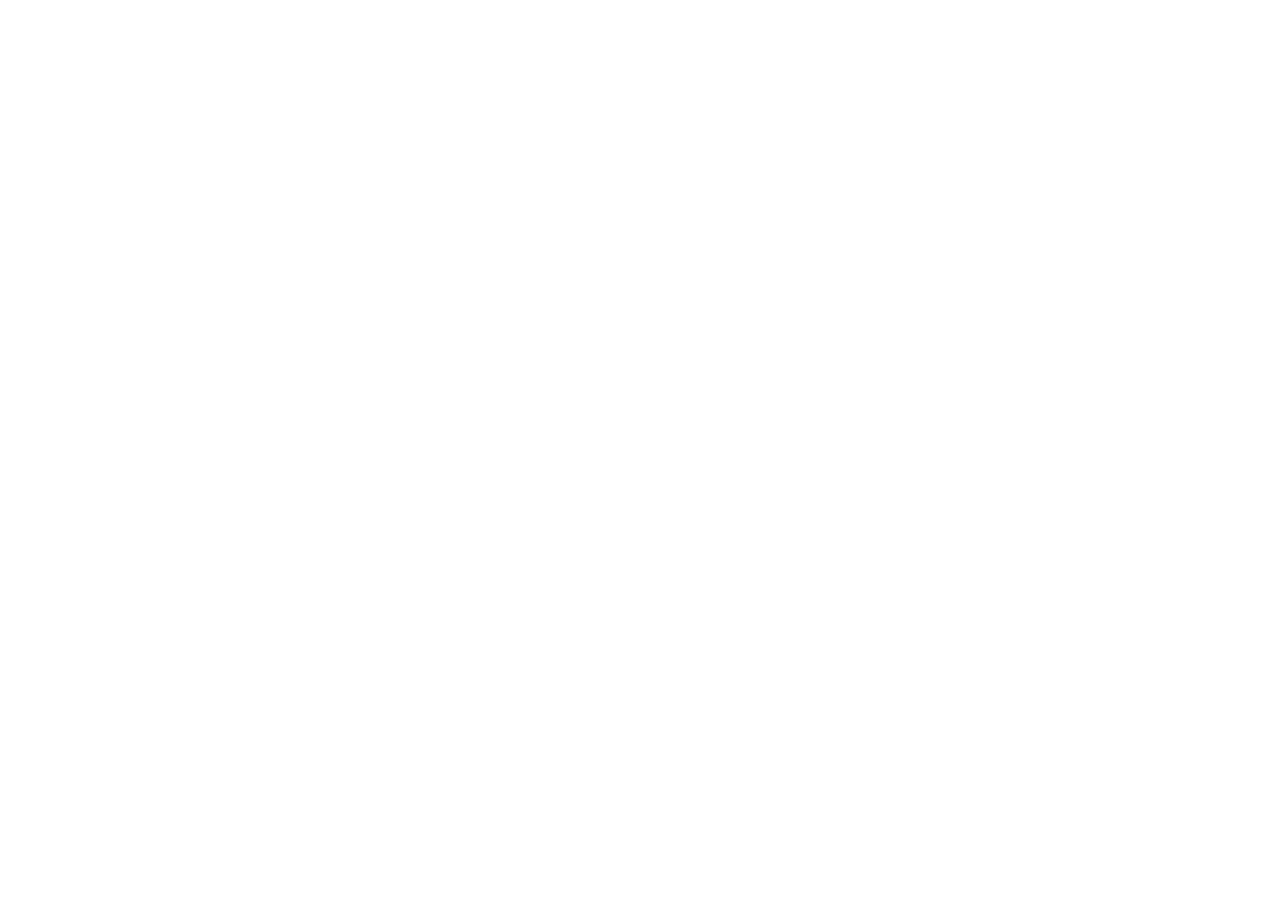
==== index.html @ 8d55d1f6 "first commit" ====
<!DOCTYPE html>
<html lang="en">
<head>
    <meta charset="UTF-8">
    <meta name="viewport" content="width=device-width, initial-scale=1.0">
    <title>Document</title>
</head>
<body>
    
</body>
</html>
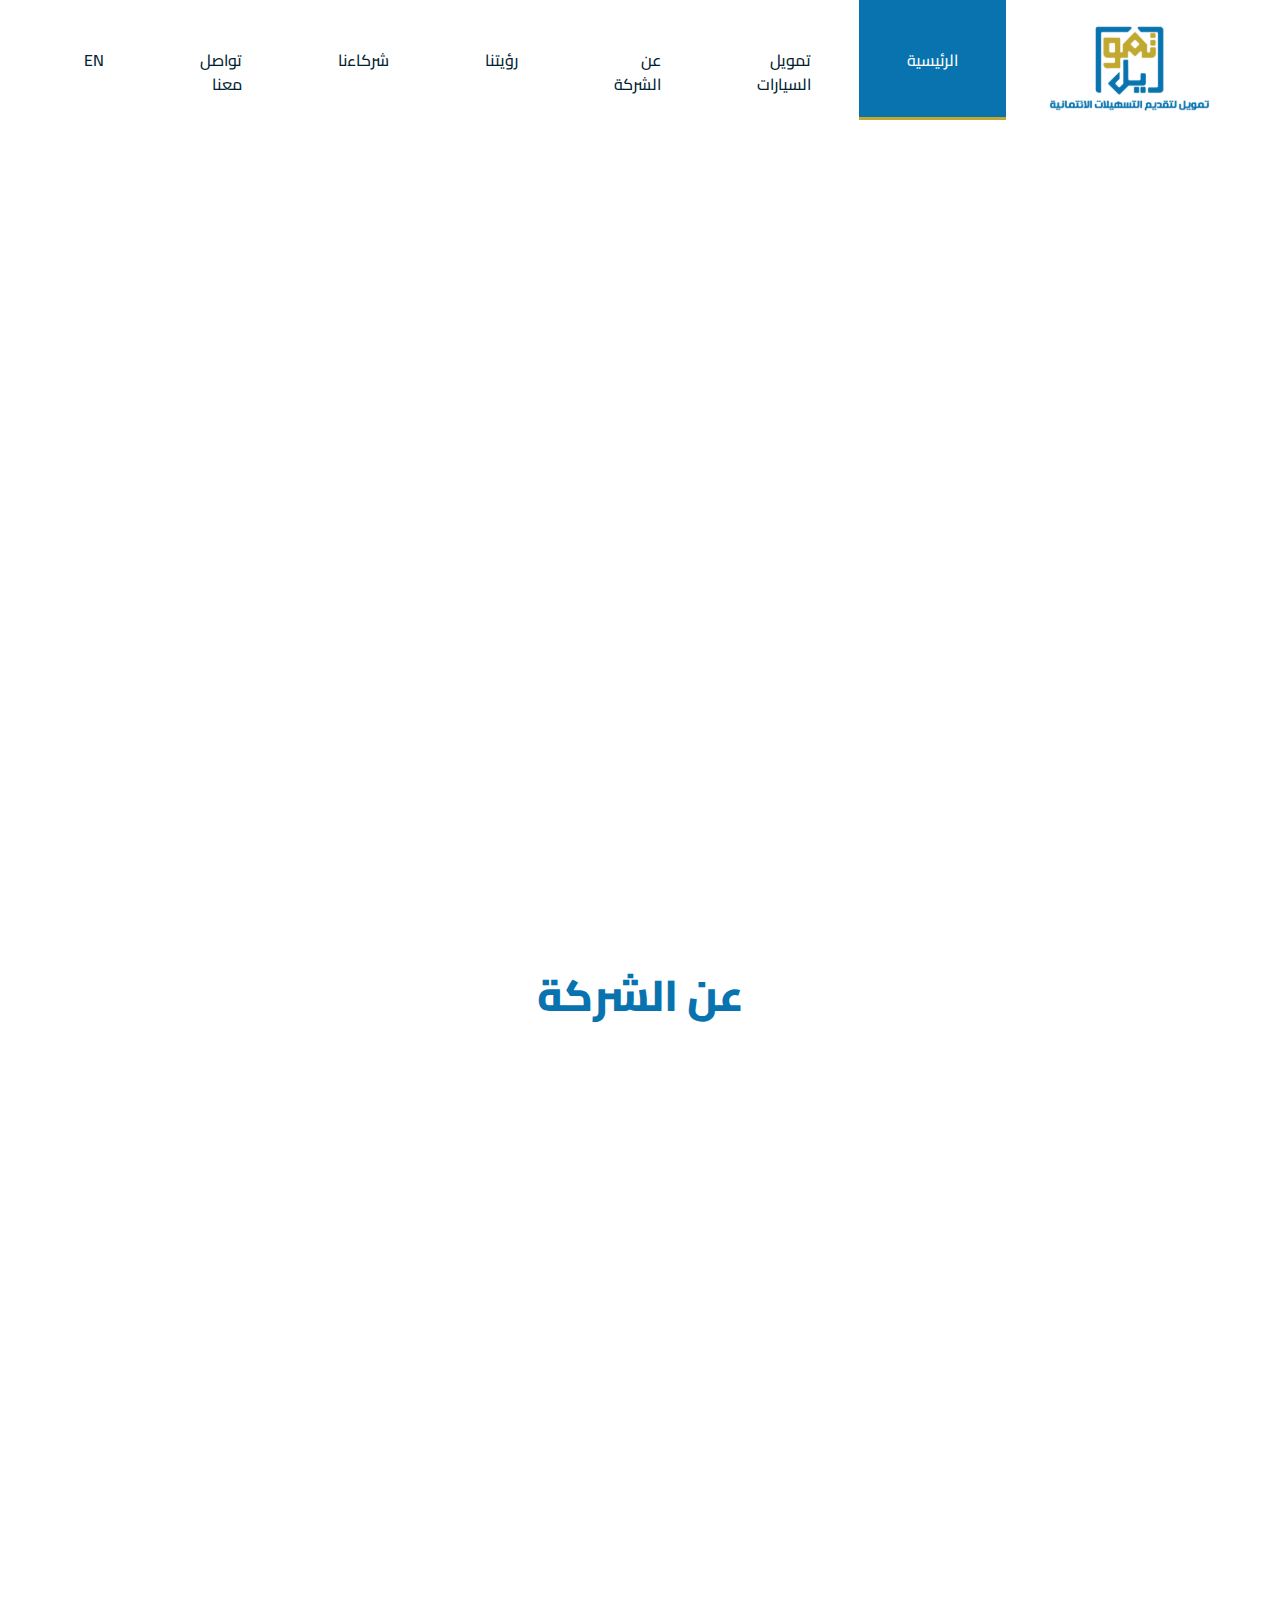
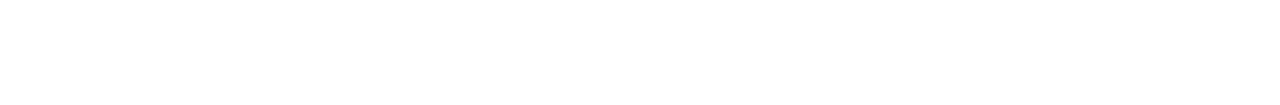
==== commit 94e29078: "commit" ====
--- a/index.html
+++ b/index.html
@@ -1,11 +1,161 @@
 <!DOCTYPE html>
-<html lang="en">
+<html dir="rtl" lang="ar">
+
 <head>
-    <meta charset="UTF-8">
-    <meta name="viewport" content="width=device-width, initial-scale=1.0">
-    <title>Document</title>
+  <meta charset="UTF-8" />
+  <meta name="description" content="" />
+  <meta name="keywords" content="" />
+  <meta name="author" content="" />
+  <meta http-equiv="X-UA-Compatible" content="IE=edge" />
+  <meta name="viewport" content="width=device-width, initial-scale=1" />
+  <meta property="og:url" content="" />
+  <meta property="og:type" content="article" />
+  <meta property="og:title" content="" />
+  <meta property="og:description" content="" />
+  <meta property="og:image" content="" />
+  <title>Tamweel</title>
+
+  <link rel="shortcut icon" href="SiteAssets/images/logo.svg" sizes="25x25" />
+
+  <!-- Stylesheets -->
+  <link rel="stylesheet" href="SiteAssets/bootstrap-5.1.3/dist/css/bootstrap.min.css">
+  <link rel="stylesheet" href="SiteAssets/fontawesome-free-5.15.4-web/css/all.min.css">
+  <link rel="stylesheet" href="SiteAssets/css/animate.min.css">
+  <link rel="stylesheet" href="SiteAssets/aos-master/dist/aos.css">
+
+  <!-- Main Style -->
+  <link rel="stylesheet" href="SiteAssets/css/style.css" type="text/css" />
+
+  <!-- Owl Carousel -->
+  <link rel="stylesheet" href="SiteAssets/OwlCarousel2-2.3.4/dist/assets/owl.carousel.min.css" />
+  <link rel="stylesheet" href="SiteAssets/OwlCarousel2-2.3.4/dist/assets/owl.theme.default.min.css" />
+
+  <!-- include Gallery (lightbox) plugin -->
+  <link rel="stylesheet" href="SiteAssets/lightbox/css/lightbox.min.css" />
+
+  <!-- fonts -->
+  <link rel="preconnect" href="https://fonts.googleapis.com">
+  <link rel="preconnect" href="https://fonts.gstatic.com" crossorigin>
+  <link href="https://fonts.googleapis.com/css2?family=Cairo:wght@200..1000&display=swap" rel="stylesheet">
 </head>
+
 <body>
-    
+
+  <header class="fixed-top">
+    <nav class="navbar navbar-expand-lg navbar-light p-0">
+      <div class="contain px-lg-5">
+        <a class="navbar-service" href="index.html">
+          <img src="SiteAssets/images/logo.svg">
+        </a>
+        <button class="navbar-toggler" type="button" onclick="openNav()">
+          <span class="navbar-toggler-icon"></span>
+        </button>
+        <div class="collapse navbar-collapse" id="navbarSupportedContent">
+          <ul class="navbar-nav mx-auto mb-2 mb-lg-0">
+            <li class="nav-item active" aria-current="page">
+              <a class="nav-link" href="index">الرئيسية</a>
+            </li>
+            <li class="nav-item">
+              <a class="nav-link" href="#">تمويل السيارات </a>
+            </li>
+            <li class="nav-item">
+              <a class="nav-link" href="#">عن الشركة</a>
+            </li>
+            <li class="nav-item">
+              <a class="nav-link" href="#">رؤيتنا</a>
+            </li>
+            <li class="nav-item">
+              <a class="nav-link" href="#">شركاءنا</a>
+            </li>
+            <li class="nav-item">
+              <a class="nav-link" href="#">تواصل معنا</a>
+            </li>
+            <li class="nav-item">
+              <a class="nav-link" href="#">EN</a>
+            </li>
+          </ul>
+        </div>
+
+
+      </div>
+    </nav>
+    <div class="mobNav d-lg-none d-block ">
+      <div id="sidenav" class="sidenav">
+        <a href="javascript:void(0)" class="closebtn" onclick="closeNav()">&times;</a>
+        <div class="overlay-content">
+
+          <a href="#">الرئيسية</a>
+          <a href="#">>تمويل السيارات </a>
+          <a href="#">عن الشركة</a>
+          <a href="#">رؤيتنا</a>
+          <a href="#">شركاءنا</a>
+          <a href="#">تواصل معنا </a>
+        </div>
+      </div>
+    </div>
+    <!-- Use any element to open the sidenav -->
+    <!--<span onclick="openNav()">open</span>-->
+  </header>
+
+  <main>
+    <section class="intro">
+      <video autoplay muted loop>
+        <source src="SiteAssets/videos/Tamweel-video.mp4" type=video/mp4>
+      </video>
+    </section>
+
+    <section class="about p-sm-5 p-4">
+      <h2 class="title my-3 text-center">
+        عن الشركة 
+      </h2>
+      <div class="row pt-5 m-0 justify-content-between align-items-center overflow-hidden">
+        <div class="col-lg-6 py-sm-0 py-4 offset-lg-1" data-aos="fade-left">
+
+          <div class="desc">
+            <p>شركه تمويل لتقديم تسهيلات ائتمانية هي شركة للتمويل الإسلامي تقدم حلولاً تمويلية تتوافق مع أحكام الشريعة
+              الإسلامية، حيث يتم تجنب الفوائد الربوية وتقديم بدائل تتماشى مع المبادئ الإسلامية . تقدم خدمات تمويلية
+              متنوعة للأفراد والشركات. في سياق شراء سيارات جديدة أو مستعملة.
+            </p>
+            <p>و توفر القروض لكل من السيارات الجديدة والمستعملة، مع اختلاف الشروط وأسعار الفائدة بناءً على عمر السيارة
+              وقيمتها</p>
+          </div>
+          <a href="#" class="btn mt-4">
+            قدم تمويل اونلاين الان </a>
+
+        </div>
+        <div class=" col-lg-5 " data-aos="fade-right">
+          <figure class="about-img">
+            <img src="SiteAssets/images/about-img.svg">
+          </figure>
+        </div>
+      </div>
+    </section>
+
+
+
+  </main>
+  <footer class="p-sm-5 p-4 ">
+
+  </footer>
+  <script src="SiteAssets/js/jquery-3.6.0.min.js"></script>
+  <script src="SiteAssets/bootstrap-5.1.3/dist/js/bootstrap.min.js"></script>
+  <script src="SiteAssets/fontawesome-free-5.15.4-web/js/all.min.js"></script>
+
+  <!-- Main js -->
+  <script src="SiteAssets/js/style.js"></script>
+
+  <!-- include Gallery (lightbox) plugin js-->
+  <script src="SiteAssets/lightbox/js/lightbox.min.js"></script>
+
+  <!-- include Owl Carousel plugin js-->
+  <script src="SiteAssets/OwlCarousel2-2.3.4/dist/owl.carousel.min.js"></script>
+  <script src="SiteAssets/aos-master/dist/aos.js"></script>
+  <script>
+    AOS.init();
+  </script>
+
+
+
 </body>
+
 </html>--- a/SiteAssets/fontawesome-free-5.15.4-web/css/all.min.css
+++ b/SiteAssets/fontawesome-free-5.15.4-web/css/all.min.css
@@ -0,0 +1,5 @@
+/*!
+ * Font Awesome Free 5.15.4 by @fontawesome - https://fontawesome.com
+ * License - https://fontawesome.com/license/free (Icons: CC BY 4.0, Fonts: SIL OFL 1.1, Code: MIT License)
+ */
+.fa,.fab,.fad,.fal,.far,.fas{-moz-osx-font-smoothing:grayscale;-webkit-font-smoothing:antialiased;display:inline-block;font-style:normal;font-variant:normal;text-rendering:auto;line-height:1}.fa-lg{font-size:1.33333em;line-height:.75em;vertical-align:-.0667em}.fa-xs{font-size:.75em}.fa-sm{font-size:.875em}.fa-1x{font-size:1em}.fa-2x{font-size:2em}.fa-3x{font-size:3em}.fa-4x{font-size:4em}.fa-5x{font-size:5em}.fa-6x{font-size:6em}.fa-7x{font-size:7em}.fa-8x{font-size:8em}.fa-9x{font-size:9em}.fa-10x{font-size:10em}.fa-fw{text-align:center;width:1.25em}.fa-ul{list-style-type:none;margin-left:2.5em;padding-left:0}.fa-ul>li{position:relative}.fa-li{left:-2em;position:absolute;text-align:center;width:2em;line-height:inherit}.fa-border{border:.08em solid #eee;border-radius:.1em;padding:.2em .25em .15em}.fa-pull-left{float:left}.fa-pull-right{float:right}.fa.fa-pull-left,.fab.fa-pull-left,.fal.fa-pull-left,.far.fa-pull-left,.fas.fa-pull-left{margin-right:.3em}.fa.fa-pull-right,.fab.fa-pull-right,.fal.fa-pull-right,.far.fa-pull-right,.fas.fa-pull-right{margin-left:.3em}.fa-spin{-webkit-animation:fa-spin 2s linear infinite;animation:fa-spin 2s linear infinite}.fa-pulse{-webkit-animation:fa-spin 1s steps(8) infinite;animation:fa-spin 1s steps(8) infinite}@-webkit-keyframes fa-spin{0%{-webkit-transform:rotate(0deg);transform:rotate(0deg)}to{-webkit-transform:rotate(1turn);transform:rotate(1turn)}}@keyframes fa-spin{0%{-webkit-transform:rotate(0deg);transform:rotate(0deg)}to{-webkit-transform:rotate(1turn);transform:rotate(1turn)}}.fa-rotate-90{-ms-filter:"progid:DXImageTransform.Microsoft.BasicImage(rotation=1)";-webkit-transform:rotate(90deg);transform:rotate(90deg)}.fa-rotate-180{-ms-filter:"progid:DXImageTransform.Microsoft.BasicImage(rotation=2)";-webkit-transform:rotate(180deg);transform:rotate(180deg)}.fa-rotate-270{-ms-filter:"progid:DXImageTransform.Microsoft.BasicImage(rotation=3)";-webkit-transform:rotate(270deg);transform:rotate(270deg)}.fa-flip-horizontal{-ms-filter:"progid:DXImageTransform.Microsoft.BasicImage(rotation=0, mirror=1)";-webkit-transform:scaleX(-1);transform:scaleX(-1)}.fa-flip-vertical{-webkit-transform:scaleY(-1);transform:scaleY(-1)}.fa-flip-both,.fa-flip-horizontal.fa-flip-vertical,.fa-flip-vertical{-ms-filter:"progid:DXImageTransform.Microsoft.BasicImage(rotation=2, mirror=1)"}.fa-flip-both,.fa-flip-horizontal.fa-flip-vertical{-webkit-transform:scale(-1);transform:scale(-1)}:root .fa-flip-both,:root .fa-flip-horizontal,:root .fa-flip-vertical,:root .fa-rotate-90,:root .fa-rotate-180,:root .fa-rotate-270{-webkit-filter:none;filter:none}.fa-stack{display:inline-block;height:2em;line-height:2em;position:relative;vertical-align:middle;width:2.5em}.fa-stack-1x,.fa-stack-2x{left:0;position:absolute;text-align:center;width:100%}.fa-stack-1x{line-height:inherit}.fa-stack-2x{font-size:2em}.fa-inverse{color:#fff}.fa-500px:before{content:"\f26e"}.fa-accessible-icon:before{content:"\f368"}.fa-accusoft:before{content:"\f369"}.fa-acquisitions-incorporated:before{content:"\f6af"}.fa-ad:before{content:"\f641"}.fa-address-book:before{content:"\f2b9"}.fa-address-card:before{content:"\f2bb"}.fa-adjust:before{content:"\f042"}.fa-adn:before{content:"\f170"}.fa-adversal:before{content:"\f36a"}.fa-affiliatetheme:before{content:"\f36b"}.fa-air-freshener:before{content:"\f5d0"}.fa-airbnb:before{content:"\f834"}.fa-algolia:before{content:"\f36c"}.fa-align-center:before{content:"\f037"}.fa-align-justify:before{content:"\f039"}.fa-align-left:before{content:"\f036"}.fa-align-right:before{content:"\f038"}.fa-alipay:before{content:"\f642"}.fa-allergies:before{content:"\f461"}.fa-amazon:before{content:"\f270"}.fa-amazon-pay:before{content:"\f42c"}.fa-ambulance:before{content:"\f0f9"}.fa-american-sign-language-interpreting:before{content:"\f2a3"}.fa-amilia:before{content:"\f36d"}.fa-anchor:before{content:"\f13d"}.fa-android:before{content:"\f17b"}.fa-angellist:before{content:"\f209"}.fa-angle-double-down:before{content:"\f103"}.fa-angle-double-left:before{content:"\f100"}.fa-angle-double-right:before{content:"\f101"}.fa-angle-double-up:before{content:"\f102"}.fa-angle-down:before{content:"\f107"}.fa-angle-left:before{content:"\f104"}.fa-angle-right:before{content:"\f105"}.fa-angle-up:before{content:"\f106"}.fa-angry:before{content:"\f556"}.fa-angrycreative:before{content:"\f36e"}.fa-angular:before{content:"\f420"}.fa-ankh:before{content:"\f644"}.fa-app-store:before{content:"\f36f"}.fa-app-store-ios:before{content:"\f370"}.fa-apper:before{content:"\f371"}.fa-apple:before{content:"\f179"}.fa-apple-alt:before{content:"\f5d1"}.fa-apple-pay:before{content:"\f415"}.fa-archive:before{content:"\f187"}.fa-archway:before{content:"\f557"}.fa-arrow-alt-circle-down:before{content:"\f358"}.fa-arrow-alt-circle-left:before{content:"\f359"}.fa-arrow-alt-circle-right:before{content:"\f35a"}.fa-arrow-alt-circle-up:before{content:"\f35b"}.fa-arrow-circle-down:before{content:"\f0ab"}.fa-arrow-circle-left:before{content:"\f0a8"}.fa-arrow-circle-right:before{content:"\f0a9"}.fa-arrow-circle-up:before{content:"\f0aa"}.fa-arrow-down:before{content:"\f063"}.fa-arrow-left:before{content:"\f060"}.fa-arrow-right:before{content:"\f061"}.fa-arrow-up:before{content:"\f062"}.fa-arrows-alt:before{content:"\f0b2"}.fa-arrows-alt-h:before{content:"\f337"}.fa-arrows-alt-v:before{content:"\f338"}.fa-artstation:before{content:"\f77a"}.fa-assistive-listening-systems:before{content:"\f2a2"}.fa-asterisk:before{content:"\f069"}.fa-asymmetrik:before{content:"\f372"}.fa-at:before{content:"\f1fa"}.fa-atlas:before{content:"\f558"}.fa-atlassian:before{content:"\f77b"}.fa-atom:before{content:"\f5d2"}.fa-audible:before{content:"\f373"}.fa-audio-description:before{content:"\f29e"}.fa-autoprefixer:before{content:"\f41c"}.fa-avianex:before{content:"\f374"}.fa-aviato:before{content:"\f421"}.fa-award:before{content:"\f559"}.fa-aws:before{content:"\f375"}.fa-baby:before{content:"\f77c"}.fa-baby-carriage:before{content:"\f77d"}.fa-backspace:before{content:"\f55a"}.fa-backward:before{content:"\f04a"}.fa-bacon:before{content:"\f7e5"}.fa-bacteria:before{content:"\e059"}.fa-bacterium:before{content:"\e05a"}.fa-bahai:before{content:"\f666"}.fa-balance-scale:before{content:"\f24e"}.fa-balance-scale-left:before{content:"\f515"}.fa-balance-scale-right:before{content:"\f516"}.fa-ban:before{content:"\f05e"}.fa-band-aid:before{content:"\f462"}.fa-bandcamp:before{content:"\f2d5"}.fa-barcode:before{content:"\f02a"}.fa-bars:before{content:"\f0c9"}.fa-baseball-ball:before{content:"\f433"}.fa-basketball-ball:before{content:"\f434"}.fa-bath:before{content:"\f2cd"}.fa-battery-empty:before{content:"\f244"}.fa-battery-full:before{content:"\f240"}.fa-battery-half:before{content:"\f242"}.fa-battery-quarter:before{content:"\f243"}.fa-battery-three-quarters:before{content:"\f241"}.fa-battle-net:before{content:"\f835"}.fa-bed:before{content:"\f236"}.fa-beer:before{content:"\f0fc"}.fa-behance:before{content:"\f1b4"}.fa-behance-square:before{content:"\f1b5"}.fa-bell:before{content:"\f0f3"}.fa-bell-slash:before{content:"\f1f6"}.fa-bezier-curve:before{content:"\f55b"}.fa-bible:before{content:"\f647"}.fa-bicycle:before{content:"\f206"}.fa-biking:before{content:"\f84a"}.fa-bimobject:before{content:"\f378"}.fa-binoculars:before{content:"\f1e5"}.fa-biohazard:before{content:"\f780"}.fa-birthday-cake:before{content:"\f1fd"}.fa-bitbucket:before{content:"\f171"}.fa-bitcoin:before{content:"\f379"}.fa-bity:before{content:"\f37a"}.fa-black-tie:before{content:"\f27e"}.fa-blackberry:before{content:"\f37b"}.fa-blender:before{content:"\f517"}.fa-blender-phone:before{content:"\f6b6"}.fa-blind:before{content:"\f29d"}.fa-blog:before{content:"\f781"}.fa-blogger:before{content:"\f37c"}.fa-blogger-b:before{content:"\f37d"}.fa-bluetooth:before{content:"\f293"}.fa-bluetooth-b:before{content:"\f294"}.fa-bold:before{content:"\f032"}.fa-bolt:before{content:"\f0e7"}.fa-bomb:before{content:"\f1e2"}.fa-bone:before{content:"\f5d7"}.fa-bong:before{content:"\f55c"}.fa-book:before{content:"\f02d"}.fa-book-dead:before{content:"\f6b7"}.fa-book-medical:before{content:"\f7e6"}.fa-book-open:before{content:"\f518"}.fa-book-reader:before{content:"\f5da"}.fa-bookmark:before{content:"\f02e"}.fa-bootstrap:before{content:"\f836"}.fa-border-all:before{content:"\f84c"}.fa-border-none:before{content:"\f850"}.fa-border-style:before{content:"\f853"}.fa-bowling-ball:before{content:"\f436"}.fa-box:before{content:"\f466"}.fa-box-open:before{content:"\f49e"}.fa-box-tissue:before{content:"\e05b"}.fa-boxes:before{content:"\f468"}.fa-braille:before{content:"\f2a1"}.fa-brain:before{content:"\f5dc"}.fa-bread-slice:before{content:"\f7ec"}.fa-briefcase:before{content:"\f0b1"}.fa-briefcase-medical:before{content:"\f469"}.fa-broadcast-tower:before{content:"\f519"}.fa-broom:before{content:"\f51a"}.fa-brush:before{content:"\f55d"}.fa-btc:before{content:"\f15a"}.fa-buffer:before{content:"\f837"}.fa-bug:before{content:"\f188"}.fa-building:before{content:"\f1ad"}.fa-bullhorn:before{content:"\f0a1"}.fa-bullseye:before{content:"\f140"}.fa-burn:before{content:"\f46a"}.fa-buromobelexperte:before{content:"\f37f"}.fa-bus:before{content:"\f207"}.fa-bus-alt:before{content:"\f55e"}.fa-business-time:before{content:"\f64a"}.fa-buy-n-large:before{content:"\f8a6"}.fa-buysellads:before{content:"\f20d"}.fa-calculator:before{content:"\f1ec"}.fa-calendar:before{content:"\f133"}.fa-calendar-alt:before{content:"\f073"}.fa-calendar-check:before{content:"\f274"}.fa-calendar-day:before{content:"\f783"}.fa-calendar-minus:before{content:"\f272"}.fa-calendar-plus:before{content:"\f271"}.fa-calendar-times:before{content:"\f273"}.fa-calendar-week:before{content:"\f784"}.fa-camera:before{content:"\f030"}.fa-camera-retro:before{content:"\f083"}.fa-campground:before{content:"\f6bb"}.fa-canadian-maple-leaf:before{content:"\f785"}.fa-candy-cane:before{content:"\f786"}.fa-cannabis:before{content:"\f55f"}.fa-capsules:before{content:"\f46b"}.fa-car:before{content:"\f1b9"}.fa-car-alt:before{content:"\f5de"}.fa-car-battery:before{content:"\f5df"}.fa-car-crash:before{content:"\f5e1"}.fa-car-side:before{content:"\f5e4"}.fa-caravan:before{content:"\f8ff"}.fa-caret-down:before{content:"\f0d7"}.fa-caret-left:before{content:"\f0d9"}.fa-caret-right:before{content:"\f0da"}.fa-caret-square-down:before{content:"\f150"}.fa-caret-square-left:before{content:"\f191"}.fa-caret-square-right:before{content:"\f152"}.fa-caret-square-up:before{content:"\f151"}.fa-caret-up:before{content:"\f0d8"}.fa-carrot:before{content:"\f787"}.fa-cart-arrow-down:before{content:"\f218"}.fa-cart-plus:before{content:"\f217"}.fa-cash-register:before{content:"\f788"}.fa-cat:before{content:"\f6be"}.fa-cc-amazon-pay:before{content:"\f42d"}.fa-cc-amex:before{content:"\f1f3"}.fa-cc-apple-pay:before{content:"\f416"}.fa-cc-diners-club:before{content:"\f24c"}.fa-cc-discover:before{content:"\f1f2"}.fa-cc-jcb:before{content:"\f24b"}.fa-cc-mastercard:before{content:"\f1f1"}.fa-cc-paypal:before{content:"\f1f4"}.fa-cc-stripe:before{content:"\f1f5"}.fa-cc-visa:before{content:"\f1f0"}.fa-centercode:before{content:"\f380"}.fa-centos:before{content:"\f789"}.fa-certificate:before{content:"\f0a3"}.fa-chair:before{content:"\f6c0"}.fa-chalkboard:before{content:"\f51b"}.fa-chalkboard-teacher:before{content:"\f51c"}.fa-charging-station:before{content:"\f5e7"}.fa-chart-area:before{content:"\f1fe"}.fa-chart-bar:before{content:"\f080"}.fa-chart-line:before{content:"\f201"}.fa-chart-pie:before{content:"\f200"}.fa-check:before{content:"\f00c"}.fa-check-circle:before{content:"\f058"}.fa-check-double:before{content:"\f560"}.fa-check-square:before{content:"\f14a"}.fa-cheese:before{content:"\f7ef"}.fa-chess:before{content:"\f439"}.fa-chess-bishop:before{content:"\f43a"}.fa-chess-board:before{content:"\f43c"}.fa-chess-king:before{content:"\f43f"}.fa-chess-knight:before{content:"\f441"}.fa-chess-pawn:before{content:"\f443"}.fa-chess-queen:before{content:"\f445"}.fa-chess-rook:before{content:"\f447"}.fa-chevron-circle-down:before{content:"\f13a"}.fa-chevron-circle-left:before{content:"\f137"}.fa-chevron-circle-right:before{content:"\f138"}.fa-chevron-circle-up:before{content:"\f139"}.fa-chevron-down:before{content:"\f078"}.fa-chevron-left:before{content:"\f053"}.fa-chevron-right:before{content:"\f054"}.fa-chevron-up:before{content:"\f077"}.fa-child:before{content:"\f1ae"}.fa-chrome:before{content:"\f268"}.fa-chromecast:before{content:"\f838"}.fa-church:before{content:"\f51d"}.fa-circle:before{content:"\f111"}.fa-circle-notch:before{content:"\f1ce"}.fa-city:before{content:"\f64f"}.fa-clinic-medical:before{content:"\f7f2"}.fa-clipboard:before{content:"\f328"}.fa-clipboard-check:before{content:"\f46c"}.fa-clipboard-list:before{content:"\f46d"}.fa-clock:before{content:"\f017"}.fa-clone:before{content:"\f24d"}.fa-closed-captioning:before{content:"\f20a"}.fa-cloud:before{content:"\f0c2"}.fa-cloud-download-alt:before{content:"\f381"}.fa-cloud-meatball:before{content:"\f73b"}.fa-cloud-moon:before{content:"\f6c3"}.fa-cloud-moon-rain:before{content:"\f73c"}.fa-cloud-rain:before{content:"\f73d"}.fa-cloud-showers-heavy:before{content:"\f740"}.fa-cloud-sun:before{content:"\f6c4"}.fa-cloud-sun-rain:before{content:"\f743"}.fa-cloud-upload-alt:before{content:"\f382"}.fa-cloudflare:before{content:"\e07d"}.fa-cloudscale:before{content:"\f383"}.fa-cloudsmith:before{content:"\f384"}.fa-cloudversify:before{content:"\f385"}.fa-cocktail:before{content:"\f561"}.fa-code:before{content:"\f121"}.fa-code-branch:before{content:"\f126"}.fa-codepen:before{content:"\f1cb"}.fa-codiepie:before{content:"\f284"}.fa-coffee:before{content:"\f0f4"}.fa-cog:before{content:"\f013"}.fa-cogs:before{content:"\f085"}.fa-coins:before{content:"\f51e"}.fa-columns:before{content:"\f0db"}.fa-comment:before{content:"\f075"}.fa-comment-alt:before{content:"\f27a"}.fa-comment-dollar:before{content:"\f651"}.fa-comment-dots:before{content:"\f4ad"}.fa-comment-medical:before{content:"\f7f5"}.fa-comment-slash:before{content:"\f4b3"}.fa-comments:before{content:"\f086"}.fa-comments-dollar:before{content:"\f653"}.fa-compact-disc:before{content:"\f51f"}.fa-compass:before{content:"\f14e"}.fa-compress:before{content:"\f066"}.fa-compress-alt:before{content:"\f422"}.fa-compress-arrows-alt:before{content:"\f78c"}.fa-concierge-bell:before{content:"\f562"}.fa-confluence:before{content:"\f78d"}.fa-connectdevelop:before{content:"\f20e"}.fa-contao:before{content:"\f26d"}.fa-cookie:before{content:"\f563"}.fa-cookie-bite:before{content:"\f564"}.fa-copy:before{content:"\f0c5"}.fa-copyright:before{content:"\f1f9"}.fa-cotton-bureau:before{content:"\f89e"}.fa-couch:before{content:"\f4b8"}.fa-cpanel:before{content:"\f388"}.fa-creative-commons:before{content:"\f25e"}.fa-creative-commons-by:before{content:"\f4e7"}.fa-creative-commons-nc:before{content:"\f4e8"}.fa-creative-commons-nc-eu:before{content:"\f4e9"}.fa-creative-commons-nc-jp:before{content:"\f4ea"}.fa-creative-commons-nd:before{content:"\f4eb"}.fa-creative-commons-pd:before{content:"\f4ec"}.fa-creative-commons-pd-alt:before{content:"\f4ed"}.fa-creative-commons-remix:before{content:"\f4ee"}.fa-creative-commons-sa:before{content:"\f4ef"}.fa-creative-commons-sampling:before{content:"\f4f0"}.fa-creative-commons-sampling-plus:before{content:"\f4f1"}.fa-creative-commons-share:before{content:"\f4f2"}.fa-creative-commons-zero:before{content:"\f4f3"}.fa-credit-card:before{content:"\f09d"}.fa-critical-role:before{content:"\f6c9"}.fa-crop:before{content:"\f125"}.fa-crop-alt:before{content:"\f565"}.fa-cross:before{content:"\f654"}.fa-crosshairs:before{content:"\f05b"}.fa-crow:before{content:"\f520"}.fa-crown:before{content:"\f521"}.fa-crutch:before{content:"\f7f7"}.fa-css3:before{content:"\f13c"}.fa-css3-alt:before{content:"\f38b"}.fa-cube:before{content:"\f1b2"}.fa-cubes:before{content:"\f1b3"}.fa-cut:before{content:"\f0c4"}.fa-cuttlefish:before{content:"\f38c"}.fa-d-and-d:before{content:"\f38d"}.fa-d-and-d-beyond:before{content:"\f6ca"}.fa-dailymotion:before{content:"\e052"}.fa-dashcube:before{content:"\f210"}.fa-database:before{content:"\f1c0"}.fa-deaf:before{content:"\f2a4"}.fa-deezer:before{content:"\e077"}.fa-delicious:before{content:"\f1a5"}.fa-democrat:before{content:"\f747"}.fa-deploydog:before{content:"\f38e"}.fa-deskpro:before{content:"\f38f"}.fa-desktop:before{content:"\f108"}.fa-dev:before{content:"\f6cc"}.fa-deviantart:before{content:"\f1bd"}.fa-dharmachakra:before{content:"\f655"}.fa-dhl:before{content:"\f790"}.fa-diagnoses:before{content:"\f470"}.fa-diaspora:before{content:"\f791"}.fa-dice:before{content:"\f522"}.fa-dice-d20:before{content:"\f6cf"}.fa-dice-d6:before{content:"\f6d1"}.fa-dice-five:before{content:"\f523"}.fa-dice-four:before{content:"\f524"}.fa-dice-one:before{content:"\f525"}.fa-dice-six:before{content:"\f526"}.fa-dice-three:before{content:"\f527"}.fa-dice-two:before{content:"\f528"}.fa-digg:before{content:"\f1a6"}.fa-digital-ocean:before{content:"\f391"}.fa-digital-tachograph:before{content:"\f566"}.fa-directions:before{content:"\f5eb"}.fa-discord:before{content:"\f392"}.fa-discourse:before{content:"\f393"}.fa-disease:before{content:"\f7fa"}.fa-divide:before{content:"\f529"}.fa-dizzy:before{content:"\f567"}.fa-dna:before{content:"\f471"}.fa-dochub:before{content:"\f394"}.fa-docker:before{content:"\f395"}.fa-dog:before{content:"\f6d3"}.fa-dollar-sign:before{content:"\f155"}.fa-dolly:before{content:"\f472"}.fa-dolly-flatbed:before{content:"\f474"}.fa-donate:before{content:"\f4b9"}.fa-door-closed:before{content:"\f52a"}.fa-door-open:before{content:"\f52b"}.fa-dot-circle:before{content:"\f192"}.fa-dove:before{content:"\f4ba"}.fa-download:before{content:"\f019"}.fa-draft2digital:before{content:"\f396"}.fa-drafting-compass:before{content:"\f568"}.fa-dragon:before{content:"\f6d5"}.fa-draw-polygon:before{content:"\f5ee"}.fa-dribbble:before{content:"\f17d"}.fa-dribbble-square:before{content:"\f397"}.fa-dropbox:before{content:"\f16b"}.fa-drum:before{content:"\f569"}.fa-drum-steelpan:before{content:"\f56a"}.fa-drumstick-bite:before{content:"\f6d7"}.fa-drupal:before{content:"\f1a9"}.fa-dumbbell:before{content:"\f44b"}.fa-dumpster:before{content:"\f793"}.fa-dumpster-fire:before{content:"\f794"}.fa-dungeon:before{content:"\f6d9"}.fa-dyalog:before{content:"\f399"}.fa-earlybirds:before{content:"\f39a"}.fa-ebay:before{content:"\f4f4"}.fa-edge:before{content:"\f282"}.fa-edge-legacy:before{content:"\e078"}.fa-edit:before{content:"\f044"}.fa-egg:before{content:"\f7fb"}.fa-eject:before{content:"\f052"}.fa-elementor:before{content:"\f430"}.fa-ellipsis-h:before{content:"\f141"}.fa-ellipsis-v:before{content:"\f142"}.fa-ello:before{content:"\f5f1"}.fa-ember:before{content:"\f423"}.fa-empire:before{content:"\f1d1"}.fa-envelope:before{content:"\f0e0"}.fa-envelope-open:before{content:"\f2b6"}.fa-envelope-open-text:before{content:"\f658"}.fa-envelope-square:before{content:"\f199"}.fa-envira:before{content:"\f299"}.fa-equals:before{content:"\f52c"}.fa-eraser:before{content:"\f12d"}.fa-erlang:before{content:"\f39d"}.fa-ethereum:before{content:"\f42e"}.fa-ethernet:before{content:"\f796"}.fa-etsy:before{content:"\f2d7"}.fa-euro-sign:before{content:"\f153"}.fa-evernote:before{content:"\f839"}.fa-exchange-alt:before{content:"\f362"}.fa-exclamation:before{content:"\f12a"}.fa-exclamation-circle:before{content:"\f06a"}.fa-exclamation-triangle:before{content:"\f071"}.fa-expand:before{content:"\f065"}.fa-expand-alt:before{content:"\f424"}.fa-expand-arrows-alt:before{content:"\f31e"}.fa-expeditedssl:before{content:"\f23e"}.fa-external-link-alt:before{content:"\f35d"}.fa-external-link-square-alt:before{content:"\f360"}.fa-eye:before{content:"\f06e"}.fa-eye-dropper:before{content:"\f1fb"}.fa-eye-slash:before{content:"\f070"}.fa-facebook:before{content:"\f09a"}.fa-facebook-f:before{content:"\f39e"}.fa-facebook-messenger:before{content:"\f39f"}.fa-facebook-square:before{content:"\f082"}.fa-fan:before{content:"\f863"}.fa-fantasy-flight-games:before{content:"\f6dc"}.fa-fast-backward:before{content:"\f049"}.fa-fast-forward:before{content:"\f050"}.fa-faucet:before{content:"\e005"}.fa-fax:before{content:"\f1ac"}.fa-feather:before{content:"\f52d"}.fa-feather-alt:before{content:"\f56b"}.fa-fedex:before{content:"\f797"}.fa-fedora:before{content:"\f798"}.fa-female:before{content:"\f182"}.fa-fighter-jet:before{content:"\f0fb"}.fa-figma:before{content:"\f799"}.fa-file:before{content:"\f15b"}.fa-file-alt:before{content:"\f15c"}.fa-file-archive:before{content:"\f1c6"}.fa-file-audio:before{content:"\f1c7"}.fa-file-code:before{content:"\f1c9"}.fa-file-contract:before{content:"\f56c"}.fa-file-csv:before{content:"\f6dd"}.fa-file-download:before{content:"\f56d"}.fa-file-excel:before{content:"\f1c3"}.fa-file-export:before{content:"\f56e"}.fa-file-image:before{content:"\f1c5"}.fa-file-import:before{content:"\f56f"}.fa-file-invoice:before{content:"\f570"}.fa-file-invoice-dollar:before{content:"\f571"}.fa-file-medical:before{content:"\f477"}.fa-file-medical-alt:before{content:"\f478"}.fa-file-pdf:before{content:"\f1c1"}.fa-file-powerpoint:before{content:"\f1c4"}.fa-file-prescription:before{content:"\f572"}.fa-file-signature:before{content:"\f573"}.fa-file-upload:before{content:"\f574"}.fa-file-video:before{content:"\f1c8"}.fa-file-word:before{content:"\f1c2"}.fa-fill:before{content:"\f575"}.fa-fill-drip:before{content:"\f576"}.fa-film:before{content:"\f008"}.fa-filter:before{content:"\f0b0"}.fa-fingerprint:before{content:"\f577"}.fa-fire:before{content:"\f06d"}.fa-fire-alt:before{content:"\f7e4"}.fa-fire-extinguisher:before{content:"\f134"}.fa-firefox:before{content:"\f269"}.fa-firefox-browser:before{content:"\e007"}.fa-first-aid:before{content:"\f479"}.fa-first-order:before{content:"\f2b0"}.fa-first-order-alt:before{content:"\f50a"}.fa-firstdraft:before{content:"\f3a1"}.fa-fish:before{content:"\f578"}.fa-fist-raised:before{content:"\f6de"}.fa-flag:before{content:"\f024"}.fa-flag-checkered:before{content:"\f11e"}.fa-flag-usa:before{content:"\f74d"}.fa-flask:before{content:"\f0c3"}.fa-flickr:before{content:"\f16e"}.fa-flipboard:before{content:"\f44d"}.fa-flushed:before{content:"\f579"}.fa-fly:before{content:"\f417"}.fa-folder:before{content:"\f07b"}.fa-folder-minus:before{content:"\f65d"}.fa-folder-open:before{content:"\f07c"}.fa-folder-plus:before{content:"\f65e"}.fa-font:before{content:"\f031"}.fa-font-awesome:before{content:"\f2b4"}.fa-font-awesome-alt:before{content:"\f35c"}.fa-font-awesome-flag:before{content:"\f425"}.fa-font-awesome-logo-full:before{content:"\f4e6"}.fa-fonticons:before{content:"\f280"}.fa-fonticons-fi:before{content:"\f3a2"}.fa-football-ball:before{content:"\f44e"}.fa-fort-awesome:before{content:"\f286"}.fa-fort-awesome-alt:before{content:"\f3a3"}.fa-forumbee:before{content:"\f211"}.fa-forward:before{content:"\f04e"}.fa-foursquare:before{content:"\f180"}.fa-free-code-camp:before{content:"\f2c5"}.fa-freebsd:before{content:"\f3a4"}.fa-frog:before{content:"\f52e"}.fa-frown:before{content:"\f119"}.fa-frown-open:before{content:"\f57a"}.fa-fulcrum:before{content:"\f50b"}.fa-funnel-dollar:before{content:"\f662"}.fa-futbol:before{content:"\f1e3"}.fa-galactic-republic:before{content:"\f50c"}.fa-galactic-senate:before{content:"\f50d"}.fa-gamepad:before{content:"\f11b"}.fa-gas-pump:before{content:"\f52f"}.fa-gavel:before{content:"\f0e3"}.fa-gem:before{content:"\f3a5"}.fa-genderless:before{content:"\f22d"}.fa-get-pocket:before{content:"\f265"}.fa-gg:before{content:"\f260"}.fa-gg-circle:before{content:"\f261"}.fa-ghost:before{content:"\f6e2"}.fa-gift:before{content:"\f06b"}.fa-gifts:before{content:"\f79c"}.fa-git:before{content:"\f1d3"}.fa-git-alt:before{content:"\f841"}.fa-git-square:before{content:"\f1d2"}.fa-github:before{content:"\f09b"}.fa-github-alt:before{content:"\f113"}.fa-github-square:before{content:"\f092"}.fa-gitkraken:before{content:"\f3a6"}.fa-gitlab:before{content:"\f296"}.fa-gitter:before{content:"\f426"}.fa-glass-cheers:before{content:"\f79f"}.fa-glass-martini:before{content:"\f000"}.fa-glass-martini-alt:before{content:"\f57b"}.fa-glass-whiskey:before{content:"\f7a0"}.fa-glasses:before{content:"\f530"}.fa-glide:before{content:"\f2a5"}.fa-glide-g:before{content:"\f2a6"}.fa-globe:before{content:"\f0ac"}.fa-globe-africa:before{content:"\f57c"}.fa-globe-americas:before{content:"\f57d"}.fa-globe-asia:before{content:"\f57e"}.fa-globe-europe:before{content:"\f7a2"}.fa-gofore:before{content:"\f3a7"}.fa-golf-ball:before{content:"\f450"}.fa-goodreads:before{content:"\f3a8"}.fa-goodreads-g:before{content:"\f3a9"}.fa-google:before{content:"\f1a0"}.fa-google-drive:before{content:"\f3aa"}.fa-google-pay:before{content:"\e079"}.fa-google-play:before{content:"\f3ab"}.fa-google-plus:before{content:"\f2b3"}.fa-google-plus-g:before{content:"\f0d5"}.fa-google-plus-square:before{content:"\f0d4"}.fa-google-wallet:before{content:"\f1ee"}.fa-gopuram:before{content:"\f664"}.fa-graduation-cap:before{content:"\f19d"}.fa-gratipay:before{content:"\f184"}.fa-grav:before{content:"\f2d6"}.fa-greater-than:before{content:"\f531"}.fa-greater-than-equal:before{content:"\f532"}.fa-grimace:before{content:"\f57f"}.fa-grin:before{content:"\f580"}.fa-grin-alt:before{content:"\f581"}.fa-grin-beam:before{content:"\f582"}.fa-grin-beam-sweat:before{content:"\f583"}.fa-grin-hearts:before{content:"\f584"}.fa-grin-squint:before{content:"\f585"}.fa-grin-squint-tears:before{content:"\f586"}.fa-grin-stars:before{content:"\f587"}.fa-grin-tears:before{content:"\f588"}.fa-grin-tongue:before{content:"\f589"}.fa-grin-tongue-squint:before{content:"\f58a"}.fa-grin-tongue-wink:before{content:"\f58b"}.fa-grin-wink:before{content:"\f58c"}.fa-grip-horizontal:before{content:"\f58d"}.fa-grip-lines:before{content:"\f7a4"}.fa-grip-lines-vertical:before{content:"\f7a5"}.fa-grip-vertical:before{content:"\f58e"}.fa-gripfire:before{content:"\f3ac"}.fa-grunt:before{content:"\f3ad"}.fa-guilded:before{content:"\e07e"}.fa-guitar:before{content:"\f7a6"}.fa-gulp:before{content:"\f3ae"}.fa-h-square:before{content:"\f0fd"}.fa-hacker-news:before{content:"\f1d4"}.fa-hacker-news-square:before{content:"\f3af"}.fa-hackerrank:before{content:"\f5f7"}.fa-hamburger:before{content:"\f805"}.fa-hammer:before{content:"\f6e3"}.fa-hamsa:before{content:"\f665"}.fa-hand-holding:before{content:"\f4bd"}.fa-hand-holding-heart:before{content:"\f4be"}.fa-hand-holding-medical:before{content:"\e05c"}.fa-hand-holding-usd:before{content:"\f4c0"}.fa-hand-holding-water:before{content:"\f4c1"}.fa-hand-lizard:before{content:"\f258"}.fa-hand-middle-finger:before{content:"\f806"}.fa-hand-paper:before{content:"\f256"}.fa-hand-peace:before{content:"\f25b"}.fa-hand-point-down:before{content:"\f0a7"}.fa-hand-point-left:before{content:"\f0a5"}.fa-hand-point-right:before{content:"\f0a4"}.fa-hand-point-up:before{content:"\f0a6"}.fa-hand-pointer:before{content:"\f25a"}.fa-hand-rock:before{content:"\f255"}.fa-hand-scissors:before{content:"\f257"}.fa-hand-sparkles:before{content:"\e05d"}.fa-hand-spock:before{content:"\f259"}.fa-hands:before{content:"\f4c2"}.fa-hands-helping:before{content:"\f4c4"}.fa-hands-wash:before{content:"\e05e"}.fa-handshake:before{content:"\f2b5"}.fa-handshake-alt-slash:before{content:"\e05f"}.fa-handshake-slash:before{content:"\e060"}.fa-hanukiah:before{content:"\f6e6"}.fa-hard-hat:before{content:"\f807"}.fa-hashtag:before{content:"\f292"}.fa-hat-cowboy:before{content:"\f8c0"}.fa-hat-cowboy-side:before{content:"\f8c1"}.fa-hat-wizard:before{content:"\f6e8"}.fa-hdd:before{content:"\f0a0"}.fa-head-side-cough:before{content:"\e061"}.fa-head-side-cough-slash:before{content:"\e062"}.fa-head-side-mask:before{content:"\e063"}.fa-head-side-virus:before{content:"\e064"}.fa-heading:before{content:"\f1dc"}.fa-headphones:before{content:"\f025"}.fa-headphones-alt:before{content:"\f58f"}.fa-headset:before{content:"\f590"}.fa-heart:before{content:"\f004"}.fa-heart-broken:before{content:"\f7a9"}.fa-heartbeat:before{content:"\f21e"}.fa-helicopter:before{content:"\f533"}.fa-highlighter:before{content:"\f591"}.fa-hiking:before{content:"\f6ec"}.fa-hippo:before{content:"\f6ed"}.fa-hips:before{content:"\f452"}.fa-hire-a-helper:before{content:"\f3b0"}.fa-history:before{content:"\f1da"}.fa-hive:before{content:"\e07f"}.fa-hockey-puck:before{content:"\f453"}.fa-holly-berry:before{content:"\f7aa"}.fa-home:before{content:"\f015"}.fa-hooli:before{content:"\f427"}.fa-hornbill:before{content:"\f592"}.fa-horse:before{content:"\f6f0"}.fa-horse-head:before{content:"\f7ab"}.fa-hospital:before{content:"\f0f8"}.fa-hospital-alt:before{content:"\f47d"}.fa-hospital-symbol:before{content:"\f47e"}.fa-hospital-user:before{content:"\f80d"}.fa-hot-tub:before{content:"\f593"}.fa-hotdog:before{content:"\f80f"}.fa-hotel:before{content:"\f594"}.fa-hotjar:before{content:"\f3b1"}.fa-hourglass:before{content:"\f254"}.fa-hourglass-end:before{content:"\f253"}.fa-hourglass-half:before{content:"\f252"}.fa-hourglass-start:before{content:"\f251"}.fa-house-damage:before{content:"\f6f1"}.fa-house-user:before{content:"\e065"}.fa-houzz:before{content:"\f27c"}.fa-hryvnia:before{content:"\f6f2"}.fa-html5:before{content:"\f13b"}.fa-hubspot:before{content:"\f3b2"}.fa-i-cursor:before{content:"\f246"}.fa-ice-cream:before{content:"\f810"}.fa-icicles:before{content:"\f7ad"}.fa-icons:before{content:"\f86d"}.fa-id-badge:before{content:"\f2c1"}.fa-id-card:before{content:"\f2c2"}.fa-id-card-alt:before{content:"\f47f"}.fa-ideal:before{content:"\e013"}.fa-igloo:before{content:"\f7ae"}.fa-image:before{content:"\f03e"}.fa-images:before{content:"\f302"}.fa-imdb:before{content:"\f2d8"}.fa-inbox:before{content:"\f01c"}.fa-indent:before{content:"\f03c"}.fa-industry:before{content:"\f275"}.fa-infinity:before{content:"\f534"}.fa-info:before{content:"\f129"}.fa-info-circle:before{content:"\f05a"}.fa-innosoft:before{content:"\e080"}.fa-instagram:before{content:"\f16d"}.fa-instagram-square:before{content:"\e055"}.fa-instalod:before{content:"\e081"}.fa-intercom:before{content:"\f7af"}.fa-internet-explorer:before{content:"\f26b"}.fa-invision:before{content:"\f7b0"}.fa-ioxhost:before{content:"\f208"}.fa-italic:before{content:"\f033"}.fa-itch-io:before{content:"\f83a"}.fa-itunes:before{content:"\f3b4"}.fa-itunes-note:before{content:"\f3b5"}.fa-java:before{content:"\f4e4"}.fa-jedi:before{content:"\f669"}.fa-jedi-order:before{content:"\f50e"}.fa-jenkins:before{content:"\f3b6"}.fa-jira:before{content:"\f7b1"}.fa-joget:before{content:"\f3b7"}.fa-joint:before{content:"\f595"}.fa-joomla:before{content:"\f1aa"}.fa-journal-whills:before{content:"\f66a"}.fa-js:before{content:"\f3b8"}.fa-js-square:before{content:"\f3b9"}.fa-jsfiddle:before{content:"\f1cc"}.fa-kaaba:before{content:"\f66b"}.fa-kaggle:before{content:"\f5fa"}.fa-key:before{content:"\f084"}.fa-keybase:before{content:"\f4f5"}.fa-keyboard:before{content:"\f11c"}.fa-keycdn:before{content:"\f3ba"}.fa-khanda:before{content:"\f66d"}.fa-kickstarter:before{content:"\f3bb"}.fa-kickstarter-k:before{content:"\f3bc"}.fa-kiss:before{content:"\f596"}.fa-kiss-beam:before{content:"\f597"}.fa-kiss-wink-heart:before{content:"\f598"}.fa-kiwi-bird:before{content:"\f535"}.fa-korvue:before{content:"\f42f"}.fa-landmark:before{content:"\f66f"}.fa-language:before{content:"\f1ab"}.fa-laptop:before{content:"\f109"}.fa-laptop-code:before{content:"\f5fc"}.fa-laptop-house:before{content:"\e066"}.fa-laptop-medical:before{content:"\f812"}.fa-laravel:before{content:"\f3bd"}.fa-lastfm:before{content:"\f202"}.fa-lastfm-square:before{content:"\f203"}.fa-laugh:before{content:"\f599"}.fa-laugh-beam:before{content:"\f59a"}.fa-laugh-squint:before{content:"\f59b"}.fa-laugh-wink:before{content:"\f59c"}.fa-layer-group:before{content:"\f5fd"}.fa-leaf:before{content:"\f06c"}.fa-leanpub:before{content:"\f212"}.fa-lemon:before{content:"\f094"}.fa-less:before{content:"\f41d"}.fa-less-than:before{content:"\f536"}.fa-less-than-equal:before{content:"\f537"}.fa-level-down-alt:before{content:"\f3be"}.fa-level-up-alt:before{content:"\f3bf"}.fa-life-ring:before{content:"\f1cd"}.fa-lightbulb:before{content:"\f0eb"}.fa-line:before{content:"\f3c0"}.fa-link:before{content:"\f0c1"}.fa-linkedin:before{content:"\f08c"}.fa-linkedin-in:before{content:"\f0e1"}.fa-linode:before{content:"\f2b8"}.fa-linux:before{content:"\f17c"}.fa-lira-sign:before{content:"\f195"}.fa-list:before{content:"\f03a"}.fa-list-alt:before{content:"\f022"}.fa-list-ol:before{content:"\f0cb"}.fa-list-ul:before{content:"\f0ca"}.fa-location-arrow:before{content:"\f124"}.fa-lock:before{content:"\f023"}.fa-lock-open:before{content:"\f3c1"}.fa-long-arrow-alt-down:before{content:"\f309"}.fa-long-arrow-alt-left:before{content:"\f30a"}.fa-long-arrow-alt-right:before{content:"\f30b"}.fa-long-arrow-alt-up:before{content:"\f30c"}.fa-low-vision:before{content:"\f2a8"}.fa-luggage-cart:before{content:"\f59d"}.fa-lungs:before{content:"\f604"}.fa-lungs-virus:before{content:"\e067"}.fa-lyft:before{content:"\f3c3"}.fa-magento:before{content:"\f3c4"}.fa-magic:before{content:"\f0d0"}.fa-magnet:before{content:"\f076"}.fa-mail-bulk:before{content:"\f674"}.fa-mailchimp:before{content:"\f59e"}.fa-male:before{content:"\f183"}.fa-mandalorian:before{content:"\f50f"}.fa-map:before{content:"\f279"}.fa-map-marked:before{content:"\f59f"}.fa-map-marked-alt:before{content:"\f5a0"}.fa-map-marker:before{content:"\f041"}.fa-map-marker-alt:before{content:"\f3c5"}.fa-map-pin:before{content:"\f276"}.fa-map-signs:before{content:"\f277"}.fa-markdown:before{content:"\f60f"}.fa-marker:before{content:"\f5a1"}.fa-mars:before{content:"\f222"}.fa-mars-double:before{content:"\f227"}.fa-mars-stroke:before{content:"\f229"}.fa-mars-stroke-h:before{content:"\f22b"}.fa-mars-stroke-v:before{content:"\f22a"}.fa-mask:before{content:"\f6fa"}.fa-mastodon:before{content:"\f4f6"}.fa-maxcdn:before{content:"\f136"}.fa-mdb:before{content:"\f8ca"}.fa-medal:before{content:"\f5a2"}.fa-medapps:before{content:"\f3c6"}.fa-medium:before{content:"\f23a"}.fa-medium-m:before{content:"\f3c7"}.fa-medkit:before{content:"\f0fa"}.fa-medrt:before{content:"\f3c8"}.fa-meetup:before{content:"\f2e0"}.fa-megaport:before{content:"\f5a3"}.fa-meh:before{content:"\f11a"}.fa-meh-blank:before{content:"\f5a4"}.fa-meh-rolling-eyes:before{content:"\f5a5"}.fa-memory:before{content:"\f538"}.fa-mendeley:before{content:"\f7b3"}.fa-menorah:before{content:"\f676"}.fa-mercury:before{content:"\f223"}.fa-meteor:before{content:"\f753"}.fa-microblog:before{content:"\e01a"}.fa-microchip:before{content:"\f2db"}.fa-microphone:before{content:"\f130"}.fa-microphone-alt:before{content:"\f3c9"}.fa-microphone-alt-slash:before{content:"\f539"}.fa-microphone-slash:before{content:"\f131"}.fa-microscope:before{content:"\f610"}.fa-microsoft:before{content:"\f3ca"}.fa-minus:before{content:"\f068"}.fa-minus-circle:before{content:"\f056"}.fa-minus-square:before{content:"\f146"}.fa-mitten:before{content:"\f7b5"}.fa-mix:before{content:"\f3cb"}.fa-mixcloud:before{content:"\f289"}.fa-mixer:before{content:"\e056"}.fa-mizuni:before{content:"\f3cc"}.fa-mobile:before{content:"\f10b"}.fa-mobile-alt:before{content:"\f3cd"}.fa-modx:before{content:"\f285"}.fa-monero:before{content:"\f3d0"}.fa-money-bill:before{content:"\f0d6"}.fa-money-bill-alt:before{content:"\f3d1"}.fa-money-bill-wave:before{content:"\f53a"}.fa-money-bill-wave-alt:before{content:"\f53b"}.fa-money-check:before{content:"\f53c"}.fa-money-check-alt:before{content:"\f53d"}.fa-monument:before{content:"\f5a6"}.fa-moon:before{content:"\f186"}.fa-mortar-pestle:before{content:"\f5a7"}.fa-mosque:before{content:"\f678"}.fa-motorcycle:before{content:"\f21c"}.fa-mountain:before{content:"\f6fc"}.fa-mouse:before{content:"\f8cc"}.fa-mouse-pointer:before{content:"\f245"}.fa-mug-hot:before{content:"\f7b6"}.fa-music:before{content:"\f001"}.fa-napster:before{content:"\f3d2"}.fa-neos:before{content:"\f612"}.fa-network-wired:before{content:"\f6ff"}.fa-neuter:before{content:"\f22c"}.fa-newspaper:before{content:"\f1ea"}.fa-nimblr:before{content:"\f5a8"}.fa-node:before{content:"\f419"}.fa-node-js:before{content:"\f3d3"}.fa-not-equal:before{content:"\f53e"}.fa-notes-medical:before{content:"\f481"}.fa-npm:before{content:"\f3d4"}.fa-ns8:before{content:"\f3d5"}.fa-nutritionix:before{content:"\f3d6"}.fa-object-group:before{content:"\f247"}.fa-object-ungroup:before{content:"\f248"}.fa-octopus-deploy:before{content:"\e082"}.fa-odnoklassniki:before{content:"\f263"}.fa-odnoklassniki-square:before{content:"\f264"}.fa-oil-can:before{content:"\f613"}.fa-old-republic:before{content:"\f510"}.fa-om:before{content:"\f679"}.fa-opencart:before{content:"\f23d"}.fa-openid:before{content:"\f19b"}.fa-opera:before{content:"\f26a"}.fa-optin-monster:before{content:"\f23c"}.fa-orcid:before{content:"\f8d2"}.fa-osi:before{content:"\f41a"}.fa-otter:before{content:"\f700"}.fa-outdent:before{content:"\f03b"}.fa-page4:before{content:"\f3d7"}.fa-pagelines:before{content:"\f18c"}.fa-pager:before{content:"\f815"}.fa-paint-brush:before{content:"\f1fc"}.fa-paint-roller:before{content:"\f5aa"}.fa-palette:before{content:"\f53f"}.fa-palfed:before{content:"\f3d8"}.fa-pallet:before{content:"\f482"}.fa-paper-plane:before{content:"\f1d8"}.fa-paperclip:before{content:"\f0c6"}.fa-parachute-box:before{content:"\f4cd"}.fa-paragraph:before{content:"\f1dd"}.fa-parking:before{content:"\f540"}.fa-passport:before{content:"\f5ab"}.fa-pastafarianism:before{content:"\f67b"}.fa-paste:before{content:"\f0ea"}.fa-patreon:before{content:"\f3d9"}.fa-pause:before{content:"\f04c"}.fa-pause-circle:before{content:"\f28b"}.fa-paw:before{content:"\f1b0"}.fa-paypal:before{content:"\f1ed"}.fa-peace:before{content:"\f67c"}.fa-pen:before{content:"\f304"}.fa-pen-alt:before{content:"\f305"}.fa-pen-fancy:before{content:"\f5ac"}.fa-pen-nib:before{content:"\f5ad"}.fa-pen-square:before{content:"\f14b"}.fa-pencil-alt:before{content:"\f303"}.fa-pencil-ruler:before{content:"\f5ae"}.fa-penny-arcade:before{content:"\f704"}.fa-people-arrows:before{content:"\e068"}.fa-people-carry:before{content:"\f4ce"}.fa-pepper-hot:before{content:"\f816"}.fa-perbyte:before{content:"\e083"}.fa-percent:before{content:"\f295"}.fa-percentage:before{content:"\f541"}.fa-periscope:before{content:"\f3da"}.fa-person-booth:before{content:"\f756"}.fa-phabricator:before{content:"\f3db"}.fa-phoenix-framework:before{content:"\f3dc"}.fa-phoenix-squadron:before{content:"\f511"}.fa-phone:before{content:"\f095"}.fa-phone-alt:before{content:"\f879"}.fa-phone-slash:before{content:"\f3dd"}.fa-phone-square:before{content:"\f098"}.fa-phone-square-alt:before{content:"\f87b"}.fa-phone-volume:before{content:"\f2a0"}.fa-photo-video:before{content:"\f87c"}.fa-php:before{content:"\f457"}.fa-pied-piper:before{content:"\f2ae"}.fa-pied-piper-alt:before{content:"\f1a8"}.fa-pied-piper-hat:before{content:"\f4e5"}.fa-pied-piper-pp:before{content:"\f1a7"}.fa-pied-piper-square:before{content:"\e01e"}.fa-piggy-bank:before{content:"\f4d3"}.fa-pills:before{content:"\f484"}.fa-pinterest:before{content:"\f0d2"}.fa-pinterest-p:before{content:"\f231"}.fa-pinterest-square:before{content:"\f0d3"}.fa-pizza-slice:before{content:"\f818"}.fa-place-of-worship:before{content:"\f67f"}.fa-plane:before{content:"\f072"}.fa-plane-arrival:before{content:"\f5af"}.fa-plane-departure:before{content:"\f5b0"}.fa-plane-slash:before{content:"\e069"}.fa-play:before{content:"\f04b"}.fa-play-circle:before{content:"\f144"}.fa-playstation:before{content:"\f3df"}.fa-plug:before{content:"\f1e6"}.fa-plus:before{content:"\f067"}.fa-plus-circle:before{content:"\f055"}.fa-plus-square:before{content:"\f0fe"}.fa-podcast:before{content:"\f2ce"}.fa-poll:before{content:"\f681"}.fa-poll-h:before{content:"\f682"}.fa-poo:before{content:"\f2fe"}.fa-poo-storm:before{content:"\f75a"}.fa-poop:before{content:"\f619"}.fa-portrait:before{content:"\f3e0"}.fa-pound-sign:before{content:"\f154"}.fa-power-off:before{content:"\f011"}.fa-pray:before{content:"\f683"}.fa-praying-hands:before{content:"\f684"}.fa-prescription:before{content:"\f5b1"}.fa-prescription-bottle:before{content:"\f485"}.fa-prescription-bottle-alt:before{content:"\f486"}.fa-print:before{content:"\f02f"}.fa-procedures:before{content:"\f487"}.fa-product-hunt:before{content:"\f288"}.fa-project-diagram:before{content:"\f542"}.fa-pump-medical:before{content:"\e06a"}.fa-pump-soap:before{content:"\e06b"}.fa-pushed:before{content:"\f3e1"}.fa-puzzle-piece:before{content:"\f12e"}.fa-python:before{content:"\f3e2"}.fa-qq:before{content:"\f1d6"}.fa-qrcode:before{content:"\f029"}.fa-question:before{content:"\f128"}.fa-question-circle:before{content:"\f059"}.fa-quidditch:before{content:"\f458"}.fa-quinscape:before{content:"\f459"}.fa-quora:before{content:"\f2c4"}.fa-quote-left:before{content:"\f10d"}.fa-quote-right:before{content:"\f10e"}.fa-quran:before{content:"\f687"}.fa-r-project:before{content:"\f4f7"}.fa-radiation:before{content:"\f7b9"}.fa-radiation-alt:before{content:"\f7ba"}.fa-rainbow:before{content:"\f75b"}.fa-random:before{content:"\f074"}.fa-raspberry-pi:before{content:"\f7bb"}.fa-ravelry:before{content:"\f2d9"}.fa-react:before{content:"\f41b"}.fa-reacteurope:before{content:"\f75d"}.fa-readme:before{content:"\f4d5"}.fa-rebel:before{content:"\f1d0"}.fa-receipt:before{content:"\f543"}.fa-record-vinyl:before{content:"\f8d9"}.fa-recycle:before{content:"\f1b8"}.fa-red-river:before{content:"\f3e3"}.fa-reddit:before{content:"\f1a1"}.fa-reddit-alien:before{content:"\f281"}.fa-reddit-square:before{content:"\f1a2"}.fa-redhat:before{content:"\f7bc"}.fa-redo:before{content:"\f01e"}.fa-redo-alt:before{content:"\f2f9"}.fa-registered:before{content:"\f25d"}.fa-remove-format:before{content:"\f87d"}.fa-renren:before{content:"\f18b"}.fa-reply:before{content:"\f3e5"}.fa-reply-all:before{content:"\f122"}.fa-replyd:before{content:"\f3e6"}.fa-republican:before{content:"\f75e"}.fa-researchgate:before{content:"\f4f8"}.fa-resolving:before{content:"\f3e7"}.fa-restroom:before{content:"\f7bd"}.fa-retweet:before{content:"\f079"}.fa-rev:before{content:"\f5b2"}.fa-ribbon:before{content:"\f4d6"}.fa-ring:before{content:"\f70b"}.fa-road:before{content:"\f018"}.fa-robot:before{content:"\f544"}.fa-rocket:before{content:"\f135"}.fa-rocketchat:before{content:"\f3e8"}.fa-rockrms:before{content:"\f3e9"}.fa-route:before{content:"\f4d7"}.fa-rss:before{content:"\f09e"}.fa-rss-square:before{content:"\f143"}.fa-ruble-sign:before{content:"\f158"}.fa-ruler:before{content:"\f545"}.fa-ruler-combined:before{content:"\f546"}.fa-ruler-horizontal:before{content:"\f547"}.fa-ruler-vertical:before{content:"\f548"}.fa-running:before{content:"\f70c"}.fa-rupee-sign:before{content:"\f156"}.fa-rust:before{content:"\e07a"}.fa-sad-cry:before{content:"\f5b3"}.fa-sad-tear:before{content:"\f5b4"}.fa-safari:before{content:"\f267"}.fa-salesforce:before{content:"\f83b"}.fa-sass:before{content:"\f41e"}.fa-satellite:before{content:"\f7bf"}.fa-satellite-dish:before{content:"\f7c0"}.fa-save:before{content:"\f0c7"}.fa-schlix:before{content:"\f3ea"}.fa-school:before{content:"\f549"}.fa-screwdriver:before{content:"\f54a"}.fa-scribd:before{content:"\f28a"}.fa-scroll:before{content:"\f70e"}.fa-sd-card:before{content:"\f7c2"}.fa-search:before{content:"\f002"}.fa-search-dollar:before{content:"\f688"}.fa-search-location:before{content:"\f689"}.fa-search-minus:before{content:"\f010"}.fa-search-plus:before{content:"\f00e"}.fa-searchengin:before{content:"\f3eb"}.fa-seedling:before{content:"\f4d8"}.fa-sellcast:before{content:"\f2da"}.fa-sellsy:before{content:"\f213"}.fa-server:before{content:"\f233"}.fa-servicestack:before{content:"\f3ec"}.fa-shapes:before{content:"\f61f"}.fa-share:before{content:"\f064"}.fa-share-alt:before{content:"\f1e0"}.fa-share-alt-square:before{content:"\f1e1"}.fa-share-square:before{content:"\f14d"}.fa-shekel-sign:before{content:"\f20b"}.fa-shield-alt:before{content:"\f3ed"}.fa-shield-virus:before{content:"\e06c"}.fa-ship:before{content:"\f21a"}.fa-shipping-fast:before{content:"\f48b"}.fa-shirtsinbulk:before{content:"\f214"}.fa-shoe-prints:before{content:"\f54b"}.fa-shopify:before{content:"\e057"}.fa-shopping-bag:before{content:"\f290"}.fa-shopping-basket:before{content:"\f291"}.fa-shopping-cart:before{content:"\f07a"}.fa-shopware:before{content:"\f5b5"}.fa-shower:before{content:"\f2cc"}.fa-shuttle-van:before{content:"\f5b6"}.fa-sign:before{content:"\f4d9"}.fa-sign-in-alt:before{content:"\f2f6"}.fa-sign-language:before{content:"\f2a7"}.fa-sign-out-alt:before{content:"\f2f5"}.fa-signal:before{content:"\f012"}.fa-signature:before{content:"\f5b7"}.fa-sim-card:before{content:"\f7c4"}.fa-simplybuilt:before{content:"\f215"}.fa-sink:before{content:"\e06d"}.fa-sistrix:before{content:"\f3ee"}.fa-sitemap:before{content:"\f0e8"}.fa-sith:before{content:"\f512"}.fa-skating:before{content:"\f7c5"}.fa-sketch:before{content:"\f7c6"}.fa-skiing:before{content:"\f7c9"}.fa-skiing-nordic:before{content:"\f7ca"}.fa-skull:before{content:"\f54c"}.fa-skull-crossbones:before{content:"\f714"}.fa-skyatlas:before{content:"\f216"}.fa-skype:before{content:"\f17e"}.fa-slack:before{content:"\f198"}.fa-slack-hash:before{content:"\f3ef"}.fa-slash:before{content:"\f715"}.fa-sleigh:before{content:"\f7cc"}.fa-sliders-h:before{content:"\f1de"}.fa-slideshare:before{content:"\f1e7"}.fa-smile:before{content:"\f118"}.fa-smile-beam:before{content:"\f5b8"}.fa-smile-wink:before{content:"\f4da"}.fa-smog:before{content:"\f75f"}.fa-smoking:before{content:"\f48d"}.fa-smoking-ban:before{content:"\f54d"}.fa-sms:before{content:"\f7cd"}.fa-snapchat:before{content:"\f2ab"}.fa-snapchat-ghost:before{content:"\f2ac"}.fa-snapchat-square:before{content:"\f2ad"}.fa-snowboarding:before{content:"\f7ce"}.fa-snowflake:before{content:"\f2dc"}.fa-snowman:before{content:"\f7d0"}.fa-snowplow:before{content:"\f7d2"}.fa-soap:before{content:"\e06e"}.fa-socks:before{content:"\f696"}.fa-solar-panel:before{content:"\f5ba"}.fa-sort:before{content:"\f0dc"}.fa-sort-alpha-down:before{content:"\f15d"}.fa-sort-alpha-down-alt:before{content:"\f881"}.fa-sort-alpha-up:before{content:"\f15e"}.fa-sort-alpha-up-alt:before{content:"\f882"}.fa-sort-amount-down:before{content:"\f160"}.fa-sort-amount-down-alt:before{content:"\f884"}.fa-sort-amount-up:before{content:"\f161"}.fa-sort-amount-up-alt:before{content:"\f885"}.fa-sort-down:before{content:"\f0dd"}.fa-sort-numeric-down:before{content:"\f162"}.fa-sort-numeric-down-alt:before{content:"\f886"}.fa-sort-numeric-up:before{content:"\f163"}.fa-sort-numeric-up-alt:before{content:"\f887"}.fa-sort-up:before{content:"\f0de"}.fa-soundcloud:before{content:"\f1be"}.fa-sourcetree:before{content:"\f7d3"}.fa-spa:before{content:"\f5bb"}.fa-space-shuttle:before{content:"\f197"}.fa-speakap:before{content:"\f3f3"}.fa-speaker-deck:before{content:"\f83c"}.fa-spell-check:before{content:"\f891"}.fa-spider:before{content:"\f717"}.fa-spinner:before{content:"\f110"}.fa-splotch:before{content:"\f5bc"}.fa-spotify:before{content:"\f1bc"}.fa-spray-can:before{content:"\f5bd"}.fa-square:before{content:"\f0c8"}.fa-square-full:before{content:"\f45c"}.fa-square-root-alt:before{content:"\f698"}.fa-squarespace:before{content:"\f5be"}.fa-stack-exchange:before{content:"\f18d"}.fa-stack-overflow:before{content:"\f16c"}.fa-stackpath:before{content:"\f842"}.fa-stamp:before{content:"\f5bf"}.fa-star:before{content:"\f005"}.fa-star-and-crescent:before{content:"\f699"}.fa-star-half:before{content:"\f089"}.fa-star-half-alt:before{content:"\f5c0"}.fa-star-of-david:before{content:"\f69a"}.fa-star-of-life:before{content:"\f621"}.fa-staylinked:before{content:"\f3f5"}.fa-steam:before{content:"\f1b6"}.fa-steam-square:before{content:"\f1b7"}.fa-steam-symbol:before{content:"\f3f6"}.fa-step-backward:before{content:"\f048"}.fa-step-forward:before{content:"\f051"}.fa-stethoscope:before{content:"\f0f1"}.fa-sticker-mule:before{content:"\f3f7"}.fa-sticky-note:before{content:"\f249"}.fa-stop:before{content:"\f04d"}.fa-stop-circle:before{content:"\f28d"}.fa-stopwatch:before{content:"\f2f2"}.fa-stopwatch-20:before{content:"\e06f"}.fa-store:before{content:"\f54e"}.fa-store-alt:before{content:"\f54f"}.fa-store-alt-slash:before{content:"\e070"}.fa-store-slash:before{content:"\e071"}.fa-strava:before{content:"\f428"}.fa-stream:before{content:"\f550"}.fa-street-view:before{content:"\f21d"}.fa-strikethrough:before{content:"\f0cc"}.fa-stripe:before{content:"\f429"}.fa-stripe-s:before{content:"\f42a"}.fa-stroopwafel:before{content:"\f551"}.fa-studiovinari:before{content:"\f3f8"}.fa-stumbleupon:before{content:"\f1a4"}.fa-stumbleupon-circle:before{content:"\f1a3"}.fa-subscript:before{content:"\f12c"}.fa-subway:before{content:"\f239"}.fa-suitcase:before{content:"\f0f2"}.fa-suitcase-rolling:before{content:"\f5c1"}.fa-sun:before{content:"\f185"}.fa-superpowers:before{content:"\f2dd"}.fa-superscript:before{content:"\f12b"}.fa-supple:before{content:"\f3f9"}.fa-surprise:before{content:"\f5c2"}.fa-suse:before{content:"\f7d6"}.fa-swatchbook:before{content:"\f5c3"}.fa-swift:before{content:"\f8e1"}.fa-swimmer:before{content:"\f5c4"}.fa-swimming-pool:before{content:"\f5c5"}.fa-symfony:before{content:"\f83d"}.fa-synagogue:before{content:"\f69b"}.fa-sync:before{content:"\f021"}.fa-sync-alt:before{content:"\f2f1"}.fa-syringe:before{content:"\f48e"}.fa-table:before{content:"\f0ce"}.fa-table-tennis:before{content:"\f45d"}.fa-tablet:before{content:"\f10a"}.fa-tablet-alt:before{content:"\f3fa"}.fa-tablets:before{content:"\f490"}.fa-tachometer-alt:before{content:"\f3fd"}.fa-tag:before{content:"\f02b"}.fa-tags:before{content:"\f02c"}.fa-tape:before{content:"\f4db"}.fa-tasks:before{content:"\f0ae"}.fa-taxi:before{content:"\f1ba"}.fa-teamspeak:before{content:"\f4f9"}.fa-teeth:before{content:"\f62e"}.fa-teeth-open:before{content:"\f62f"}.fa-telegram:before{content:"\f2c6"}.fa-telegram-plane:before{content:"\f3fe"}.fa-temperature-high:before{content:"\f769"}.fa-temperature-low:before{content:"\f76b"}.fa-tencent-weibo:before{content:"\f1d5"}.fa-tenge:before{content:"\f7d7"}.fa-terminal:before{content:"\f120"}.fa-text-height:before{content:"\f034"}.fa-text-width:before{content:"\f035"}.fa-th:before{content:"\f00a"}.fa-th-large:before{content:"\f009"}.fa-th-list:before{content:"\f00b"}.fa-the-red-yeti:before{content:"\f69d"}.fa-theater-masks:before{content:"\f630"}.fa-themeco:before{content:"\f5c6"}.fa-themeisle:before{content:"\f2b2"}.fa-thermometer:before{content:"\f491"}.fa-thermometer-empty:before{content:"\f2cb"}.fa-thermometer-full:before{content:"\f2c7"}.fa-thermometer-half:before{content:"\f2c9"}.fa-thermometer-quarter:before{content:"\f2ca"}.fa-thermometer-three-quarters:before{content:"\f2c8"}.fa-think-peaks:before{content:"\f731"}.fa-thumbs-down:before{content:"\f165"}.fa-thumbs-up:before{content:"\f164"}.fa-thumbtack:before{content:"\f08d"}.fa-ticket-alt:before{content:"\f3ff"}.fa-tiktok:before{content:"\e07b"}.fa-times:before{content:"\f00d"}.fa-times-circle:before{content:"\f057"}.fa-tint:before{content:"\f043"}.fa-tint-slash:before{content:"\f5c7"}.fa-tired:before{content:"\f5c8"}.fa-toggle-off:before{content:"\f204"}.fa-toggle-on:before{content:"\f205"}.fa-toilet:before{content:"\f7d8"}.fa-toilet-paper:before{content:"\f71e"}.fa-toilet-paper-slash:before{content:"\e072"}.fa-toolbox:before{content:"\f552"}.fa-tools:before{content:"\f7d9"}.fa-tooth:before{content:"\f5c9"}.fa-torah:before{content:"\f6a0"}.fa-torii-gate:before{content:"\f6a1"}.fa-tractor:before{content:"\f722"}.fa-trade-federation:before{content:"\f513"}.fa-trademark:before{content:"\f25c"}.fa-traffic-light:before{content:"\f637"}.fa-trailer:before{content:"\e041"}.fa-train:before{content:"\f238"}.fa-tram:before{content:"\f7da"}.fa-transgender:before{content:"\f224"}.fa-transgender-alt:before{content:"\f225"}.fa-trash:before{content:"\f1f8"}.fa-trash-alt:before{content:"\f2ed"}.fa-trash-restore:before{content:"\f829"}.fa-trash-restore-alt:before{content:"\f82a"}.fa-tree:before{content:"\f1bb"}.fa-trello:before{content:"\f181"}.fa-trophy:before{content:"\f091"}.fa-truck:before{content:"\f0d1"}.fa-truck-loading:before{content:"\f4de"}.fa-truck-monster:before{content:"\f63b"}.fa-truck-moving:before{content:"\f4df"}.fa-truck-pickup:before{content:"\f63c"}.fa-tshirt:before{content:"\f553"}.fa-tty:before{content:"\f1e4"}.fa-tumblr:before{content:"\f173"}.fa-tumblr-square:before{content:"\f174"}.fa-tv:before{content:"\f26c"}.fa-twitch:before{content:"\f1e8"}.fa-twitter:before{content:"\f099"}.fa-twitter-square:before{content:"\f081"}.fa-typo3:before{content:"\f42b"}.fa-uber:before{content:"\f402"}.fa-ubuntu:before{content:"\f7df"}.fa-uikit:before{content:"\f403"}.fa-umbraco:before{content:"\f8e8"}.fa-umbrella:before{content:"\f0e9"}.fa-umbrella-beach:before{content:"\f5ca"}.fa-uncharted:before{content:"\e084"}.fa-underline:before{content:"\f0cd"}.fa-undo:before{content:"\f0e2"}.fa-undo-alt:before{content:"\f2ea"}.fa-uniregistry:before{content:"\f404"}.fa-unity:before{content:"\e049"}.fa-universal-access:before{content:"\f29a"}.fa-university:before{content:"\f19c"}.fa-unlink:before{content:"\f127"}.fa-unlock:before{content:"\f09c"}.fa-unlock-alt:before{content:"\f13e"}.fa-unsplash:before{content:"\e07c"}.fa-untappd:before{content:"\f405"}.fa-upload:before{content:"\f093"}.fa-ups:before{content:"\f7e0"}.fa-usb:before{content:"\f287"}.fa-user:before{content:"\f007"}.fa-user-alt:before{content:"\f406"}.fa-user-alt-slash:before{content:"\f4fa"}.fa-user-astronaut:before{content:"\f4fb"}.fa-user-check:before{content:"\f4fc"}.fa-user-circle:before{content:"\f2bd"}.fa-user-clock:before{content:"\f4fd"}.fa-user-cog:before{content:"\f4fe"}.fa-user-edit:before{content:"\f4ff"}.fa-user-friends:before{content:"\f500"}.fa-user-graduate:before{content:"\f501"}.fa-user-injured:before{content:"\f728"}.fa-user-lock:before{content:"\f502"}.fa-user-md:before{content:"\f0f0"}.fa-user-minus:before{content:"\f503"}.fa-user-ninja:before{content:"\f504"}.fa-user-nurse:before{content:"\f82f"}.fa-user-plus:before{content:"\f234"}.fa-user-secret:before{content:"\f21b"}.fa-user-shield:before{content:"\f505"}.fa-user-slash:before{content:"\f506"}.fa-user-tag:before{content:"\f507"}.fa-user-tie:before{content:"\f508"}.fa-user-times:before{content:"\f235"}.fa-users:before{content:"\f0c0"}.fa-users-cog:before{content:"\f509"}.fa-users-slash:before{content:"\e073"}.fa-usps:before{content:"\f7e1"}.fa-ussunnah:before{content:"\f407"}.fa-utensil-spoon:before{content:"\f2e5"}.fa-utensils:before{content:"\f2e7"}.fa-vaadin:before{content:"\f408"}.fa-vector-square:before{content:"\f5cb"}.fa-venus:before{content:"\f221"}.fa-venus-double:before{content:"\f226"}.fa-venus-mars:before{content:"\f228"}.fa-vest:before{content:"\e085"}.fa-vest-patches:before{content:"\e086"}.fa-viacoin:before{content:"\f237"}.fa-viadeo:before{content:"\f2a9"}.fa-viadeo-square:before{content:"\f2aa"}.fa-vial:before{content:"\f492"}.fa-vials:before{content:"\f493"}.fa-viber:before{content:"\f409"}.fa-video:before{content:"\f03d"}.fa-video-slash:before{content:"\f4e2"}.fa-vihara:before{content:"\f6a7"}.fa-vimeo:before{content:"\f40a"}.fa-vimeo-square:before{content:"\f194"}.fa-vimeo-v:before{content:"\f27d"}.fa-vine:before{content:"\f1ca"}.fa-virus:before{content:"\e074"}.fa-virus-slash:before{content:"\e075"}.fa-viruses:before{content:"\e076"}.fa-vk:before{content:"\f189"}.fa-vnv:before{content:"\f40b"}.fa-voicemail:before{content:"\f897"}.fa-volleyball-ball:before{content:"\f45f"}.fa-volume-down:before{content:"\f027"}.fa-volume-mute:before{content:"\f6a9"}.fa-volume-off:before{content:"\f026"}.fa-volume-up:before{content:"\f028"}.fa-vote-yea:before{content:"\f772"}.fa-vr-cardboard:before{content:"\f729"}.fa-vuejs:before{content:"\f41f"}.fa-walking:before{content:"\f554"}.fa-wallet:before{content:"\f555"}.fa-warehouse:before{content:"\f494"}.fa-watchman-monitoring:before{content:"\e087"}.fa-water:before{content:"\f773"}.fa-wave-square:before{content:"\f83e"}.fa-waze:before{content:"\f83f"}.fa-weebly:before{content:"\f5cc"}.fa-weibo:before{content:"\f18a"}.fa-weight:before{content:"\f496"}.fa-weight-hanging:before{content:"\f5cd"}.fa-weixin:before{content:"\f1d7"}.fa-whatsapp:before{content:"\f232"}.fa-whatsapp-square:before{content:"\f40c"}.fa-wheelchair:before{content:"\f193"}.fa-whmcs:before{content:"\f40d"}.fa-wifi:before{content:"\f1eb"}.fa-wikipedia-w:before{content:"\f266"}.fa-wind:before{content:"\f72e"}.fa-window-close:before{content:"\f410"}.fa-window-maximize:before{content:"\f2d0"}.fa-window-minimize:before{content:"\f2d1"}.fa-window-restore:before{content:"\f2d2"}.fa-windows:before{content:"\f17a"}.fa-wine-bottle:before{content:"\f72f"}.fa-wine-glass:before{content:"\f4e3"}.fa-wine-glass-alt:before{content:"\f5ce"}.fa-wix:before{content:"\f5cf"}.fa-wizards-of-the-coast:before{content:"\f730"}.fa-wodu:before{content:"\e088"}.fa-wolf-pack-battalion:before{content:"\f514"}.fa-won-sign:before{content:"\f159"}.fa-wordpress:before{content:"\f19a"}.fa-wordpress-simple:before{content:"\f411"}.fa-wpbeginner:before{content:"\f297"}.fa-wpexplorer:before{content:"\f2de"}.fa-wpforms:before{content:"\f298"}.fa-wpressr:before{content:"\f3e4"}.fa-wrench:before{content:"\f0ad"}.fa-x-ray:before{content:"\f497"}.fa-xbox:before{content:"\f412"}.fa-xing:before{content:"\f168"}.fa-xing-square:before{content:"\f169"}.fa-y-combinator:before{content:"\f23b"}.fa-yahoo:before{content:"\f19e"}.fa-yammer:before{content:"\f840"}.fa-yandex:before{content:"\f413"}.fa-yandex-international:before{content:"\f414"}.fa-yarn:before{content:"\f7e3"}.fa-yelp:before{content:"\f1e9"}.fa-yen-sign:before{content:"\f157"}.fa-yin-yang:before{content:"\f6ad"}.fa-yoast:before{content:"\f2b1"}.fa-youtube:before{content:"\f167"}.fa-youtube-square:before{content:"\f431"}.fa-zhihu:before{content:"\f63f"}.sr-only{border:0;clip:rect(0,0,0,0);height:1px;margin:-1px;overflow:hidden;padding:0;position:absolute;width:1px}.sr-only-focusable:active,.sr-only-focusable:focus{clip:auto;height:auto;margin:0;overflow:visible;position:static;width:auto}@font-face{font-family:"Font Awesome 5 Brands";font-style:normal;font-weight:400;font-display:block;src:url(../webfonts/fa-brands-400.eot);src:url(../webfonts/fa-brands-400.eot?#iefix) format("embedded-opentype"),url(../webfonts/fa-brands-400.woff2) format("woff2"),url(../webfonts/fa-brands-400.woff) format("woff"),url(../webfonts/fa-brands-400.ttf) format("truetype"),url(../webfonts/fa-brands-400.svg#fontawesome) format("svg")}.fab{font-family:"Font Awesome 5 Brands"}@font-face{font-family:"Font Awesome 5 Free";font-style:normal;font-weight:400;font-display:block;src:url(../webfonts/fa-regular-400.eot);src:url(../webfonts/fa-regular-400.eot?#iefix) format("embedded-opentype"),url(../webfonts/fa-regular-400.woff2) format("woff2"),url(../webfonts/fa-regular-400.woff) format("woff"),url(../webfonts/fa-regular-400.ttf) format("truetype"),url(../webfonts/fa-regular-400.svg#fontawesome) format("svg")}.fab,.far{font-weight:400}@font-face{font-family:"Font Awesome 5 Free";font-style:normal;font-weight:900;font-display:block;src:url(../webfonts/fa-solid-900.eot);src:url(../webfonts/fa-solid-900.eot?#iefix) format("embedded-opentype"),url(../webfonts/fa-solid-900.woff2) format("woff2"),url(../webfonts/fa-solid-900.woff) format("woff"),url(../webfonts/fa-solid-900.ttf) format("truetype"),url(../webfonts/fa-solid-900.svg#fontawesome) format("svg")}.fa,.far,.fas{font-family:"Font Awesome 5 Free"}.fa,.fas{font-weight:900}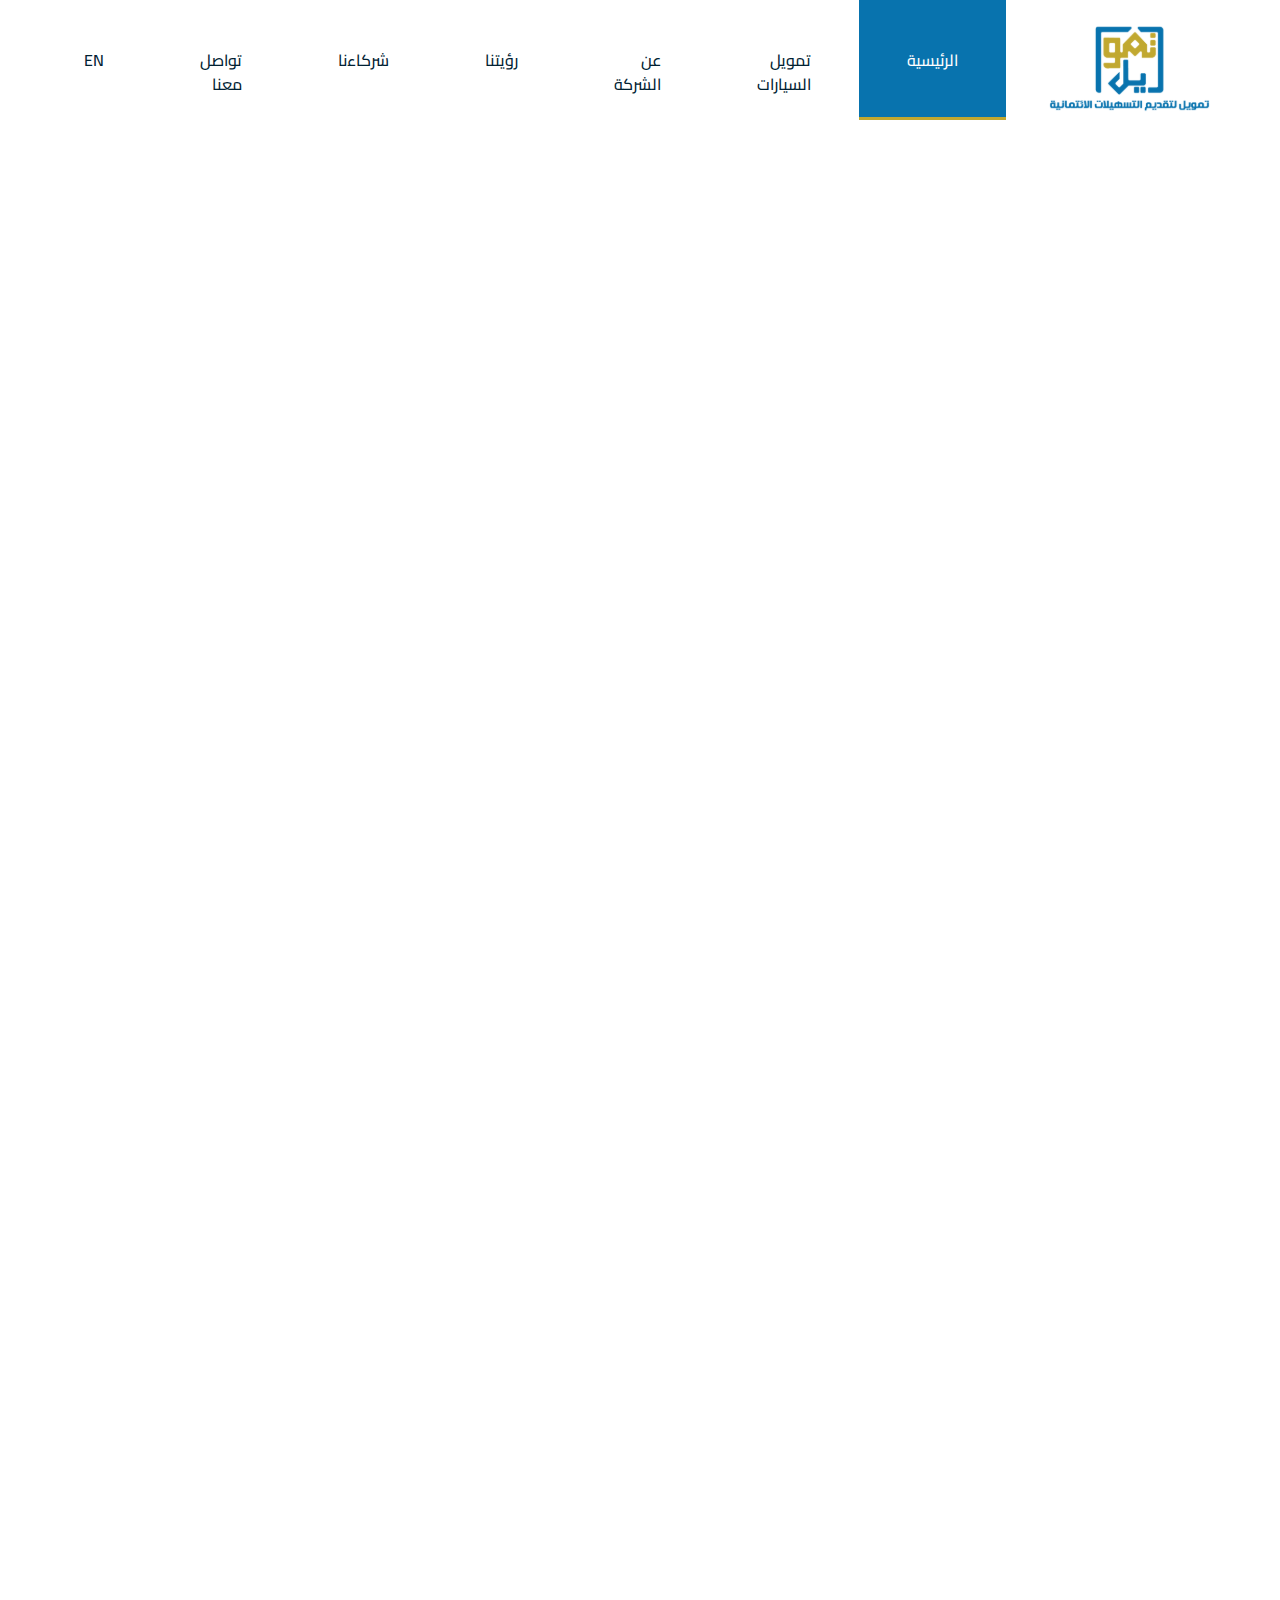
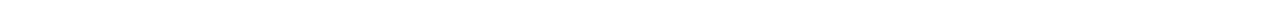
==== commit e784a12e: "commit" ====
--- a/index.html
+++ b/index.html
@@ -105,12 +105,12 @@
     </section>
 
     <section class="about p-sm-5 p-4">
-      <h2 class="title my-3 text-center">
+ 
+      <div class="row pt-5 m-0 justify-content-between align-items-center overflow-hidden">
+        <div class="col-lg-6 py-sm-0 py-4 offset-lg-1" data-aos="fade-left">
+     <h2 class="title my-3">
         عن الشركة 
       </h2>
-      <div class="row pt-5 m-0 justify-content-between align-items-center overflow-hidden">
-        <div class="col-lg-6 py-sm-0 py-4 offset-lg-1" data-aos="fade-left">
-
           <div class="desc">
             <p>شركه تمويل لتقديم تسهيلات ائتمانية هي شركة للتمويل الإسلامي تقدم حلولاً تمويلية تتوافق مع أحكام الشريعة
               الإسلامية، حيث يتم تجنب الفوائد الربوية وتقديم بدائل تتماشى مع المبادئ الإسلامية . تقدم خدمات تمويلية
--- a/SiteAssets/css/style.css
+++ b/SiteAssets/css/style.css
@@ -60,6 +60,7 @@
 
 p {
     line-height: 1.8;
+    font-size: 1.15rem;
 }
 
 .btn {
@@ -243,6 +244,7 @@
     width: 100%;
     height: 475px;
     object-fit: contain;
+    object-position: left;
 
 }
 /*------- partner section ------*/
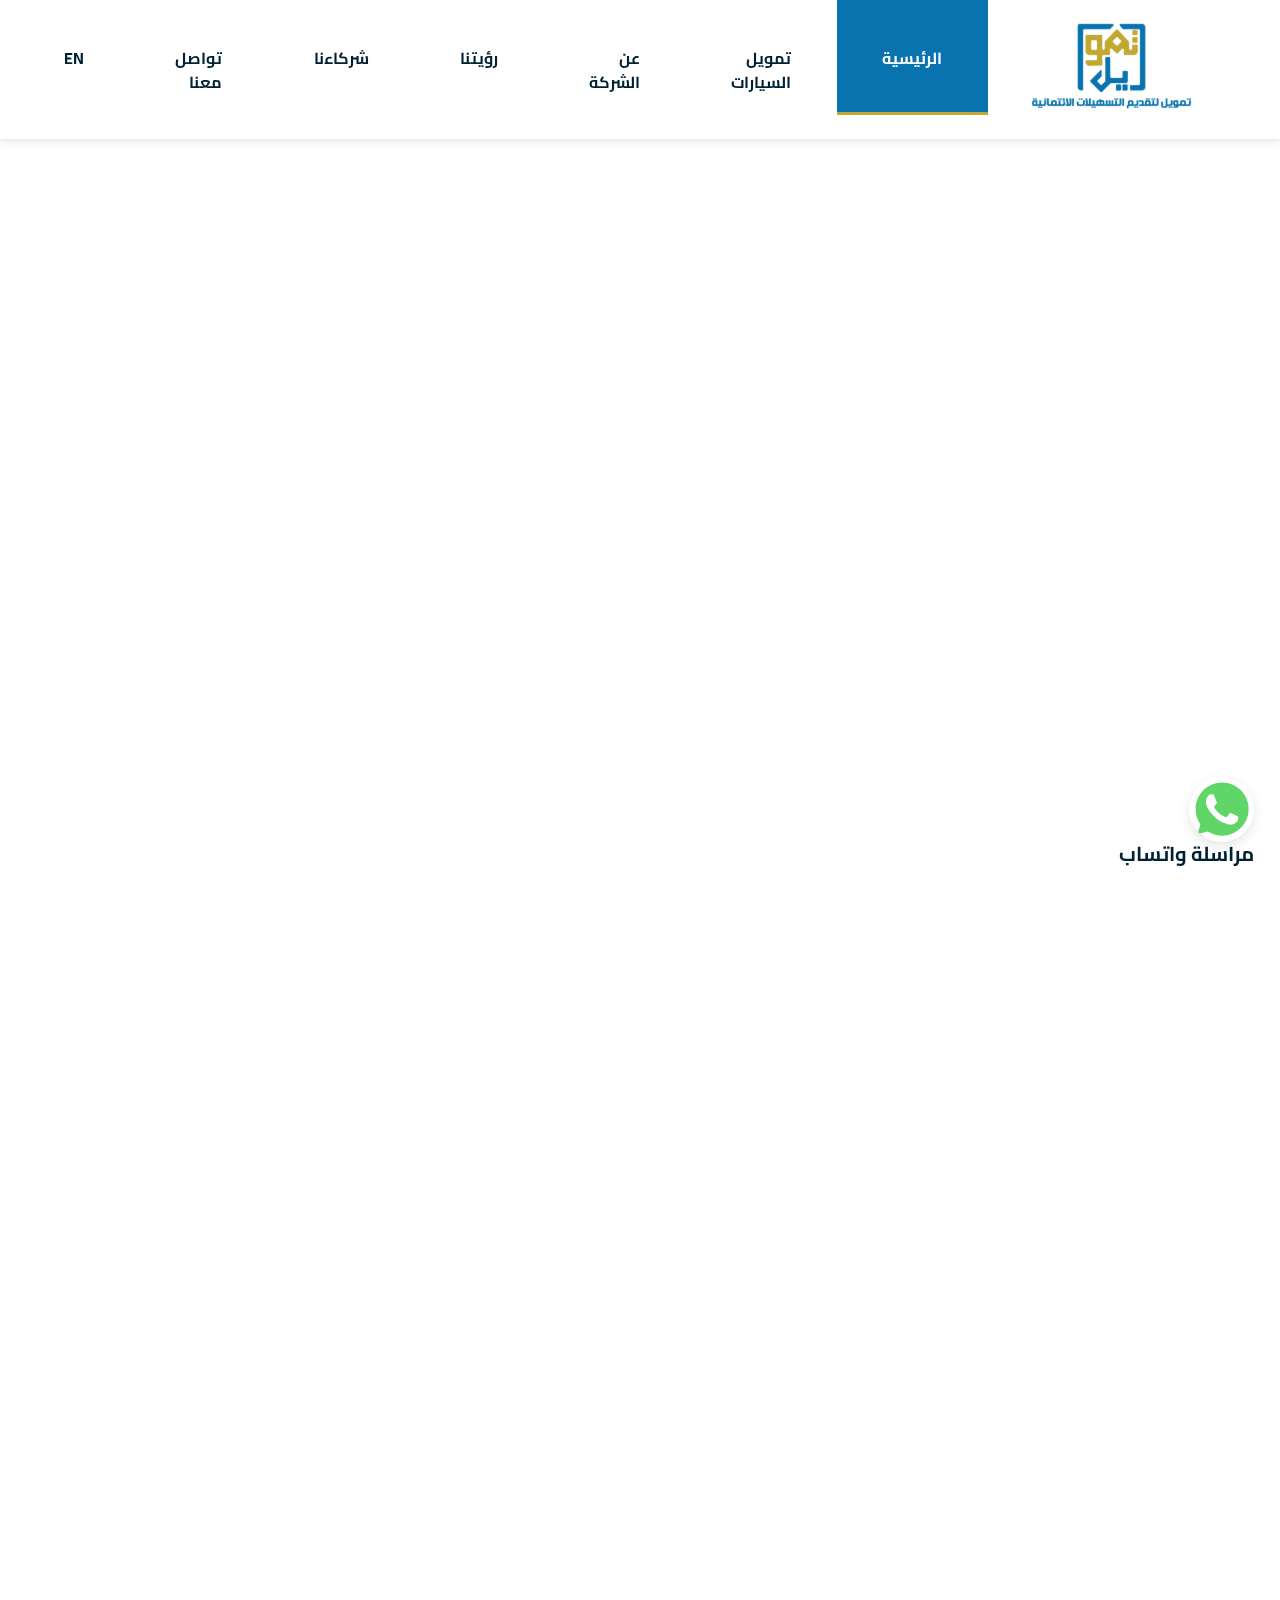
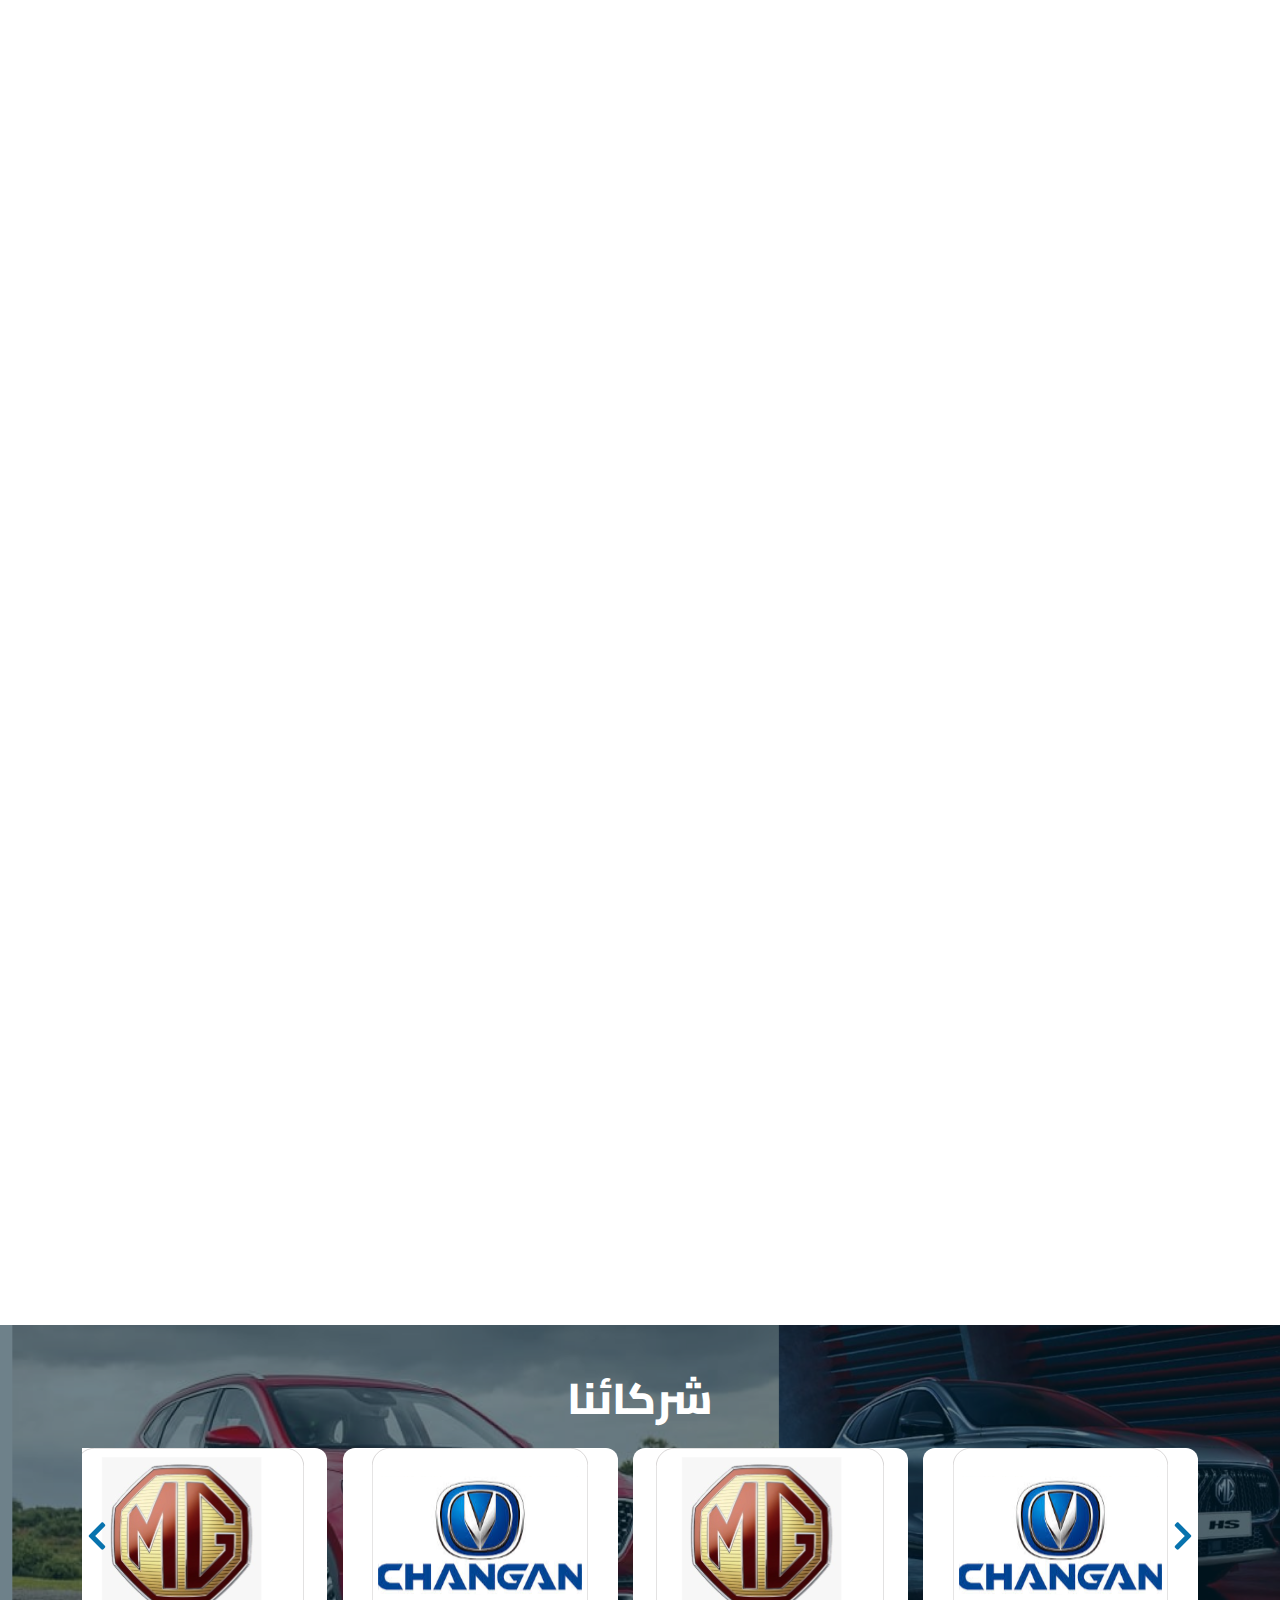
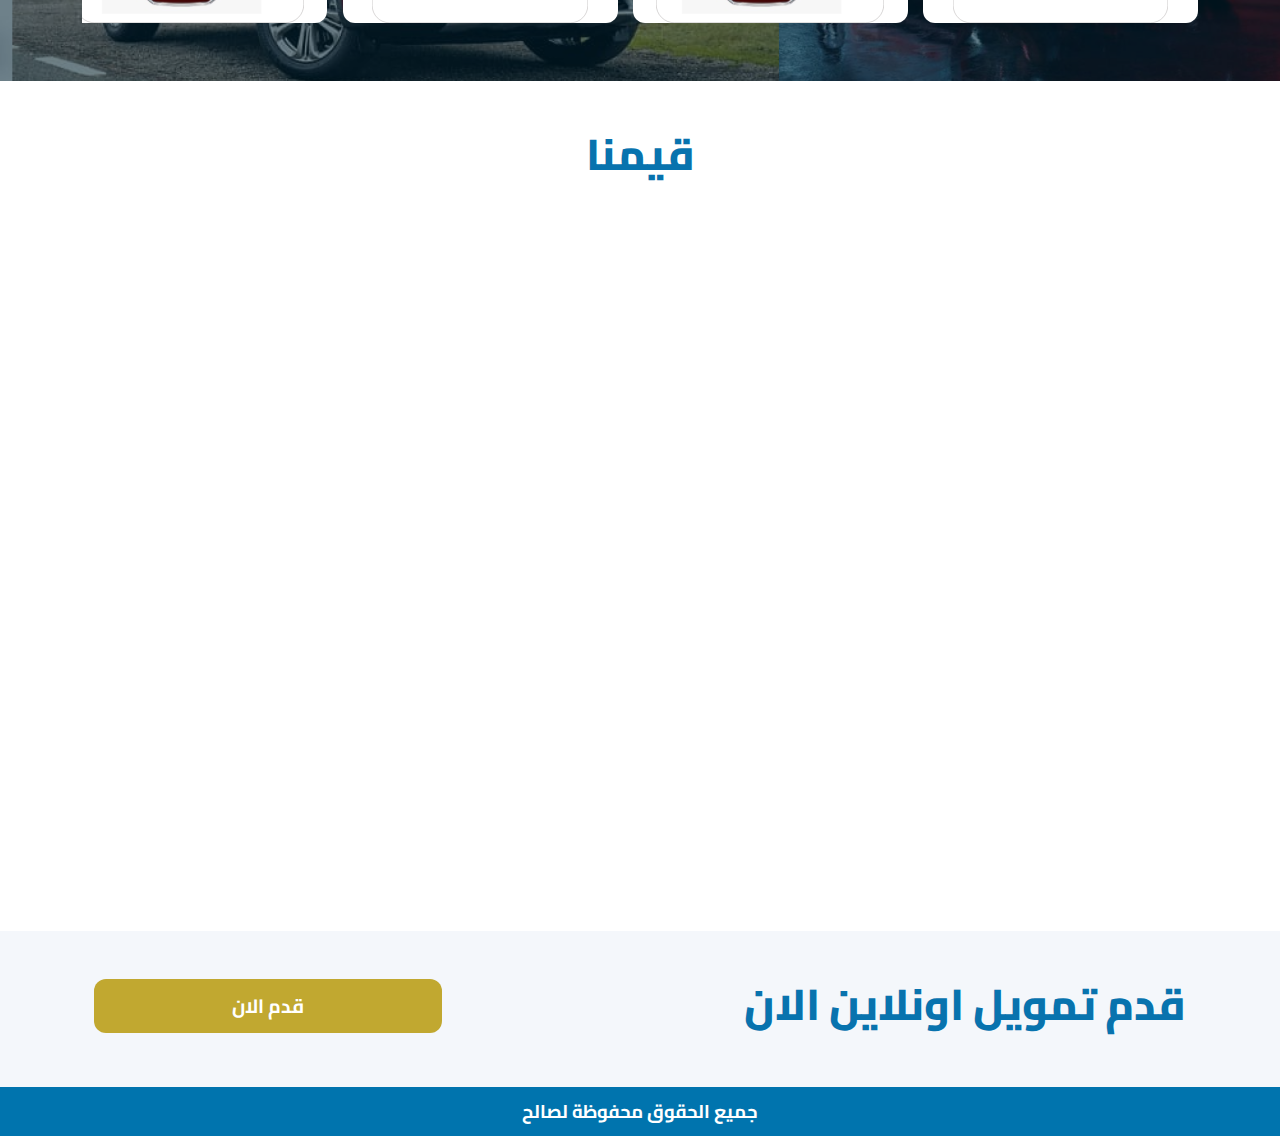
==== commit 5cc5d9e4: "commit" ====
--- a/index.html
+++ b/index.html
@@ -40,10 +40,19 @@
 </head>
 
 <body>
-
+  <div class="onScroll">
+    <a href="#" class="WhatsApp">
+      <figure>
+        <img src="SiteAssets/images/whatsapp.svg" alt="">
+        <figcaption>
+          <h5 class="fw-bold">مراسلة واتساب</h5>
+        </figcaption>
+      </figure>
+    </a>
+  </div>
   <header class="fixed-top">
     <nav class="navbar navbar-expand-lg navbar-light p-0">
-      <div class="contain px-lg-5">
+      <div class="container">
         <a class="navbar-service" href="index.html">
           <img src="SiteAssets/images/logo.svg">
         </a>
@@ -53,7 +62,7 @@
         <div class="collapse navbar-collapse" id="navbarSupportedContent">
           <ul class="navbar-nav mx-auto mb-2 mb-lg-0">
             <li class="nav-item active" aria-current="page">
-              <a class="nav-link" href="index">الرئيسية</a>
+              <a class="nav-link" href="index.html">الرئيسية</a>
             </li>
             <li class="nav-item">
               <a class="nav-link" href="#">تمويل السيارات </a>
@@ -104,38 +113,211 @@
       </video>
     </section>
 
-    <section class="about p-sm-5 p-4">
- 
-      <div class="row pt-5 m-0 justify-content-between align-items-center overflow-hidden">
-        <div class="col-lg-6 py-sm-0 py-4 offset-lg-1" data-aos="fade-left">
-     <h2 class="title my-3">
-        عن الشركة 
-      </h2>
-          <div class="desc">
+    <section class="about py-5 overflow-hidden">
+      <div class="container">
+        <div class="row m-0">
+          <div class="col-lg-6 offset-lg-1" data-aos="fade-left">
+            <h2 class="title main-color mb-4">
+              عن الشركة
+            </h2>
             <p>شركه تمويل لتقديم تسهيلات ائتمانية هي شركة للتمويل الإسلامي تقدم حلولاً تمويلية تتوافق مع أحكام الشريعة
               الإسلامية، حيث يتم تجنب الفوائد الربوية وتقديم بدائل تتماشى مع المبادئ الإسلامية . تقدم خدمات تمويلية
               متنوعة للأفراد والشركات. في سياق شراء سيارات جديدة أو مستعملة.
             </p>
             <p>و توفر القروض لكل من السيارات الجديدة والمستعملة، مع اختلاف الشروط وأسعار الفائدة بناءً على عمر السيارة
               وقيمتها</p>
-          </div>
-          <a href="#" class="btn mt-4">
-            قدم تمويل اونلاين الان </a>
-
-        </div>
-        <div class=" col-lg-5 " data-aos="fade-right">
-          <figure class="about-img">
-            <img src="SiteAssets/images/about-img.svg">
-          </figure>
-        </div>
-      </div>
-    </section>
-
-
-
+            <a href="#" class="btn mt-4">
+              قدم تمويل اونلاين الان </a>
+
+          </div>
+          <div class=" col-lg-5 " data-aos="fade-right">
+            <figure class="about-img">
+              <img src="SiteAssets/images/about-img.svg">
+            </figure>
+          </div>
+        </div>
+      </div>
+    </section>
+
+    <section class="vision py-5 text-center overflow-hidden">
+      <h2 class="title main-color mb-4" data-aos="fade-down">رؤيتنا</h2>
+      <div class="container">
+        <h5 class="fw-bold" data-aos="zoom-in">
+          تمويل سيارات متوافقة مع الشريعة الاسلامية
+        </h5>
+        <p class="pt-3" data-aos="zoom-in">ترتكز على مجموعة من المبادئ الأساسية التي تضمن أن التمويل يتوافق مع أحكام
+          الشريعة .</p>
+        <div class="row m-0 pt-4">
+          <div class="col-sm-6 pb-2" data-aos="zoom-in">
+            <figure class="item">
+              <img src="SiteAssets/images/icon1.png" alt="">
+              <figcaption class="pt-3">
+                <h4>الالتزام بأحكام الشريعة الاسلامية</h4>
+                <p>الشركة تلتزم بتقديم حلول تمويلية تتوافق مع تعاليم الشريعة،وتستخدم
+                  واإلجارة، والمشاركة. في هذه العقود، و الشركة تمتلك السيارات ثم يتم بيعها للعميل بسعر يشمل هامش ربح
+                  معلوم دون فرض اي فوائد اضافية</p>
+              </figcaption>
+            </figure>
+          </div>
+          <div class="col-sm-6 pb-2" data-aos="zoom-in">
+            <figure class="item">
+              <img src="SiteAssets/images/icon2.png" alt="">
+              <figcaption class="pt-3">
+                <h4>الشفافية في المعامالات</h4>
+                <p>اتعتم لرؤيتنا على مبدأ الشفافية في جميع العمليات. أن تكون جميع الشروط واألحكام واضحة وشفافة للعميل،
+                  بما في ذلك تفاصيل .األسعار، األقساط، والفترة الزمنية، دون وجود رسوم خفية أو غموض في العقود</p>
+              </figcaption>
+            </figure>
+          </div>
+          <div class="col-sm-6 pb-2" data-aos="zoom-in">
+            <figure class="item">
+              <img src="SiteAssets/images/icon3.png" alt="">
+              <figcaption class="pt-3">
+                <h4>الابتكار في المنتجات والخدمات</h4>
+                <p>االشركة تهدف إلى تقديم خدمات تمويل مبتكرة ومتنوعة تتناسب مع االحتياجات المتغيرة للعمالء، وذلك ضمن
+                  إطار
+                  الشريعة الاسلامية أن تشمل هذه االبتكارات برامج تمويل مرنة، وتوفير خيارات مختلفة لتمويل السيارات ،
+                  باإلضافة إلى تمويل الايجار مع خيار التملك
+                </p>
+              </figcaption>
+            </figure>
+          </div>
+          <div class="col-sm-6 pb-2" data-aos="zoom-in">
+            <figure class="item">
+              <img src="SiteAssets/images/icon4.png" alt="">
+              <figcaption class="pt-3">
+                <h4>المسؤولية الاجتماعية </h4>
+                <p>تهدف الشركة أيضا إلى أن تكون جز ًءا من المجتمع من خلال االلتزام بمبادئ المسؤولية االجتماعية، بما في
+                  ذلك دعم الفئات
+                  . الاقل دخلا وتقديم حلول تمويل تساعدهم على تحسين مستوى حياتهم، مع تجنب أي ممارسات قد تؤدي إلى استغلال
+                  أو إرهاق مالي</p>
+              </figcaption>
+            </figure>
+          </div>
+          <div class="col-sm-6 pb-2" data-aos="zoom-in">
+            <figure class="item">
+              <img src="SiteAssets/images/icon5.png" alt="">
+              <figcaption class="pt-3">
+                <h4>توفير حلول تمويل عادلة وميسرة</h4>
+                <p>اتسعى الشركة إلى تسهيل امتالك السيارات للعمالء من خالل تقديم حلول تمويل عادلة وبعيدة عن االستغالل، مع
+                  تقديم
+                  خيارات سداد .ميسرة تناسب مختلف القدرات المالية
+
+                </p>
+              </figcaption>
+            </figure>
+          </div>
+          <div class="col-sm-6 pb-2" data-aos="zoom-in">
+            <figure class="item">
+              <img src="SiteAssets/images/icon6.png" alt="">
+              <figcaption class="pt-3">
+                <h4>رضا العملاء</h4>
+                <p>تحقيق رضا العمالء هو من أهم األولويات، وذلك من خلال تقديم خدمة عالية الجودة، وضمان أن تكون المعامالات
+                  متوافقة مع الاخلاق والقيم الاسلامية</p>
+              </figcaption>
+            </figure>
+          </div>
+        </div>
+      </div>
+    </section>
+
+    <section class="partners py-5 text-center overflow-hidden">
+      <h2 class="title mb-4">
+        شركائنا
+      </h2>
+      <div class="container">
+        <div class="partners-carousel owl-carousel owl-theme">
+          <div class="item">
+            <img src="SiteAssets/images/changan.svg" alt="">
+          </div>
+          <div class="item">
+            <img src="SiteAssets/images/mg.svg" alt="">
+          </div>
+          <div class="item">
+            <img src="SiteAssets/images/changan.svg" alt="">
+          </div>
+          <div class="item">
+            <img src="SiteAssets/images/mg.svg" alt="">
+          </div>
+          <div class="item">
+            <img src="SiteAssets/images/changan.svg" alt="">
+          </div>
+        </div>
+      </div>
+    </section>
+
+    <section class="values py-5 text-center  overflow-hidden">
+      <h2 class="title main-color mb-4">
+        قيمنا
+      </h2>
+      <div class="container">
+        <div class="row pt-4 m-0 justify-content-between align-items-center ">
+          <div class="col-lg-6" data-aos="fade-left">
+
+            <div class="row m-0">
+              <div class="col-sm-6 pb-2" data-aos="zoom-in">
+                <figure class="item">
+                  <img src="SiteAssets/images/value1.png" alt="">
+                  <figcaption class="pt-3">
+                    <h3 class="fw-bold main-color">النزاهة</h3>
+                    <p>انؤدي واجباتنا وفقاً لأعلى معايير الأمانة والموثوقية</p>
+                  </figcaption>
+                </figure>
+              </div>
+              <div class="col-sm-6 pb-2" data-aos="zoom-in">
+                <figure class="item">
+                  <img src="SiteAssets/images/value2.png" alt="">
+                  <figcaption class="pt-3">
+                    <h3 class="fw-bold main-color">التميز</h3>
+                    <p>نركز على تحقيق النتائج المنشودة والسعي لإحداث فرق ملموس</p>
+                  </figcaption>
+                </figure>
+              </div>
+              <div class="col-sm-6 pb-2" data-aos="zoom-in">
+                <figure class="item">
+                  <img src="SiteAssets/images/value3.png" alt="">
+                  <figcaption class="pt-3">
+                    <h3 class="fw-bold main-color">الابتكار</h3>
+                    <p>نسعى باستمرار وراء الأفكار التي تتيح تحقيق النفع للمجتمع </p>
+                  </figcaption>
+                </figure>
+              </div>
+              <div class="col-sm-6 pb-2" data-aos="zoom-in">
+                <figure class="item">
+                  <img src="SiteAssets/images/value4.png" alt="">
+                  <figcaption class="pt-3">
+                    <h3 class="fw-bold main-color">الالتزام</h3>
+                    <p>نؤدي واجباتنا وفق قيمنا الدينية والتزامنا تجاه مملكتنا </p>
+                  </figcaption>
+                </figure>
+              </div>
+            </div>
+
+          </div>
+          <div class="col-lg-6" data-aos="fade-right">
+            <figure class="value-img">
+              <img src="SiteAssets/images/value-img.png">
+            </figure>
+          </div>
+        </div>
+      </div>
+    </section>
   </main>
-  <footer class="p-sm-5 p-4 ">
-
+  <footer>
+    <div class="container py-5">
+      <div class="row m-0">
+        <div class="col-lg-8">
+          <h2 class="title main-color">قدم تمويل اونلاين الان</h2>
+        </div>
+        <div class="col-lg-4">
+          <a href="#" class="btn w-100">قدم الان</a>
+        </div>
+
+      </div>
+    </div>
+    <div class="copyRights">
+      <p class="fw-bold m-0">جميع الحقوق محفوظة لصالح </p>
+    </div>
   </footer>
   <script src="SiteAssets/js/jquery-3.6.0.min.js"></script>
   <script src="SiteAssets/bootstrap-5.1.3/dist/js/bootstrap.min.js"></script>
--- a/SiteAssets/css/style.css
+++ b/SiteAssets/css/style.css
@@ -69,7 +69,9 @@
     color: #fff;
     background: #C1A830;
     border: 2px solid transparent;
-    border-radius: 10px;
+    border-radius: 12px;
+    font-size: 1.2rem;
+    font-weight: 700;
 
 }
 
@@ -99,12 +101,25 @@
 .title {
     font-size: 2.7rem;
     font-weight: 800;
-    color: #0873AE;
-}
-
+}
+.onScroll{
+    position: fixed;
+    bottom: 2%;
+    right: 2%;
+    z-index: 4;
+}
+.onScroll img{
+    box-shadow: rgba(0, 0, 0, 0.1) 0px 4px 12px 0px;
+    height: 65px;
+    width:65px;
+    object-fit: contain;
+    border-radius: 50%;
+
+}
 /*--- navbar styling ---*/
 header .navbar {
     background-color: #fff;
+    box-shadow: 0 0 10px #00000029;
 }
 
 header .navbar-toggler {
@@ -115,9 +130,6 @@
     box-shadow: none;
 }
 
-header .navbar .navbar-service {
-    margin-right: 1rem;
-}
 
 header .navbar .navbar-service img {
     height: 100%;
@@ -128,9 +140,9 @@
 
 header .navbar-light .navbar-nav .nav-link {
     text-transform: uppercase;
-    font-weight: 500;
+    font-weight: 700;
     margin: 0;
-    padding: 3rem;
+    padding:  2.85rem;
     transition: all .3s ease-in-out;
     color: #002132;
     position: relative;
@@ -221,14 +233,14 @@
 /************ intro section **********/
 .intro {
     position: relative;
-    margin-top: 120px;
+    margin-top: 110px;
 }
 
 
 .intro video {
     width: 100%;
     object-fit: cover;
-    height: calc(100vh - 120px);
+    height: calc(100vh - 110px);
 
 }
 /************ about section **********/
@@ -247,8 +259,61 @@
     object-position: left;
 
 }
+/* ----------vision section ----------*/
+.vision .item{
+    padding: 2.5rem 1.25rem;
+    box-shadow: 0 5px 15px 0 rgba(0, 0, 0, 0.1);
+    border-radius: 7px;
+    text-align: center;
+    min-height: 360px;
+    display: flex;
+    flex-direction: column;
+    align-items: center;
+    justify-content: center;
+}
+
+.vision .item img{
+    height: 80px;
+    width: 80px;
+    object-fit: contain;
+}
+
 /*------- partner section ------*/
-
+.partners{
+    position: relative;
+    background: url(../images/parteners-bg.png) center no-repeat;
+    z-index: 2;
+    color: #fff;
+    background-size: cover;
+}
+/* .partners-carousel {
+    width: 60%!important;
+} */
+ .partners::after{
+    position: absolute;
+    content: "";
+    left: 0;
+    top: 0;
+    background: rgba(0, 33, 50, 0.57);
+    z-index: -1;
+    width: 100%;
+    height: 100%;
+ }
+.partners-carousel .item {
+    height: 175px;
+    width: 275px;
+    overflow: hidden;
+    /* padding: 1rem; */
+    background-color: #fff;
+    border-radius: 12px;
+    box-shadow: 0px 0px 0px 0px rgba(0, 0, 0, 0.1);
+    transition: all .4s cubic-bezier(.22, .61, .36, 1);
+}
+.partners-carousel .item img{
+    width: 100%;
+    height: 100%;
+    object-fit: contain;
+}
 .owl-carousel .owl-nav .owl-prev {
     position: absolute;
     background-color: transparent !important;
@@ -267,11 +332,11 @@
 }
 
 .owl-nav .owl-prev {
-    right: 0;
+    left: 0;
 }
 
 .owl-nav .owl-next {
-    right: 0;
+   right: 0;
 }
 
 .owl-carousel .owl-nav .owl-prev {
@@ -292,13 +357,59 @@
 }
 
 .owl-nav span {
-    font-size: 4rem;
+    font-size: 2rem;
     color: #0873AE;
-    margin: 10px -5px;
-}
-
-
+}
+/*----------- values section ---------*/
+.values .item{
+    padding: 2.5rem 1.25rem;
+    box-shadow: 0 5px 15px 0 rgba(0, 0, 0, 0.1);
+    border-radius: 7px;
+    text-align: center;
+    min-height: 175px;
+    display: flex;
+    flex-direction: column;
+    align-items: center;
+    justify-content: center;
+}
+.values .item img{
+    height: 50px;
+    width: 100%;
+    object-fit: contain;
+}
+.values .value-img img{
+    width: 100%;
+    height: 575px;
+    object-fit: contain;
+}
 /*----- footer -----*/
+footer{
+    background: #F4F7FB;
+
+}
+footer .copyRights{
+    background:#0074AE ;
+    text-align: center;
+    overflow: hidden;
+    padding: 0.5rem;
+    color: #fff;
+}
+/*-------- inner header ---------*/
+.inner-header{
+    margin-top: 120px;
+    font-size: 1.25rem;
+}
+.inner-header .container{
+    border-bottom: 0.5px solid #A9A5A5;
+
+}
+.breadcrumb-item+.breadcrumb-item::before {
+    float: right;
+    padding-left: .5rem;
+    color: #6c757d;
+    content: var(--bs-breadcrumb-divider, ">");
+}
+
 
 @media(max-width: 1024px) {}
 
